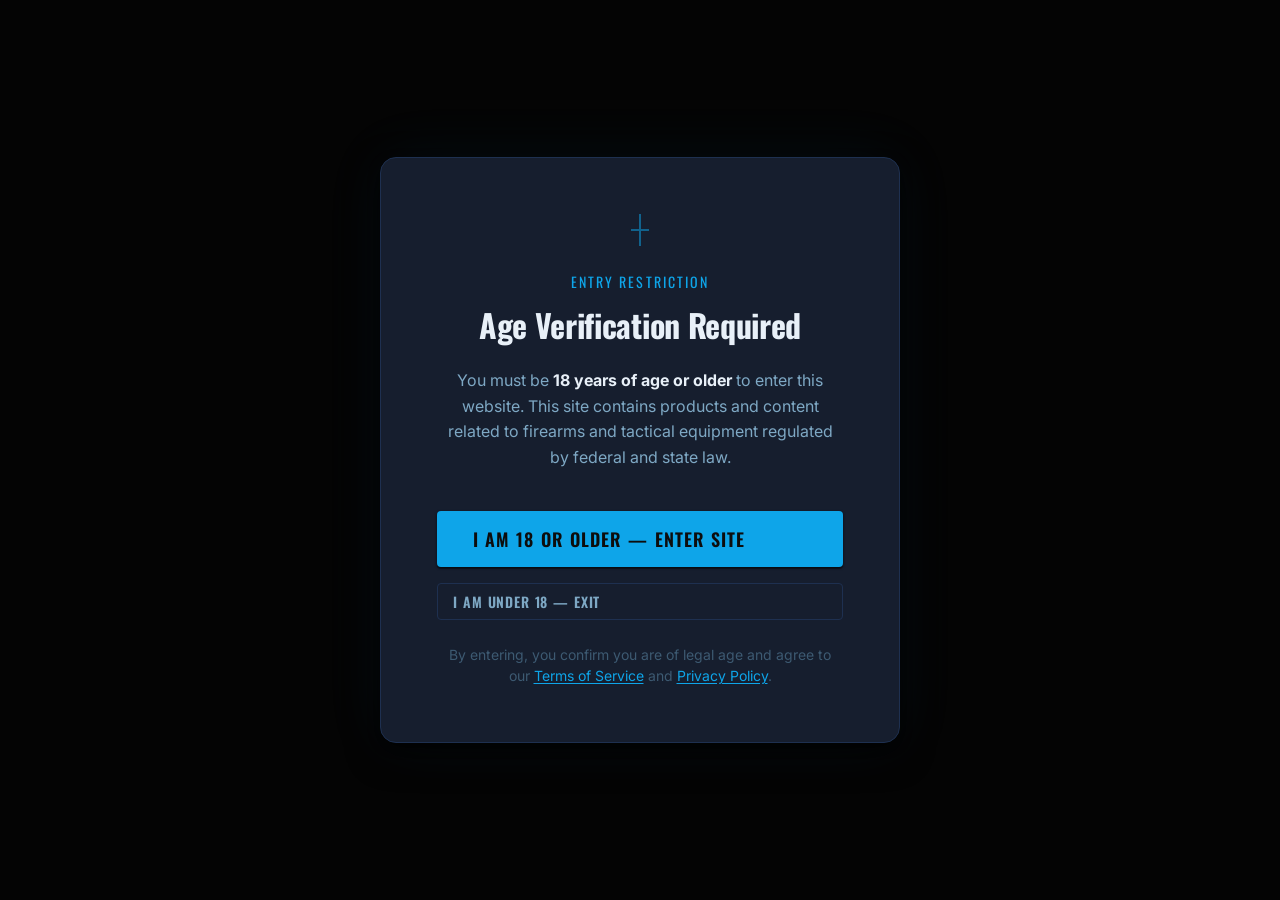
==== cart.html @ 655111cc "Deploy MockSite2: WOG Tactical static site with 3D logo rotation, mobile hero, contact styling - 3D " ====
<!DOCTYPE html>
<html lang="en" class="no-js">
<head>
  <meta charset="UTF-8" />
  <meta name="viewport" content="width=device-width, initial-scale=1.0" />
  <meta name="theme-color" content="#0d0d0d" />
  <title>Shopping Cart — Warrior of God Tactical</title>
  <script>(function(){var ok=document.cookie.split(';').some(function(c){return c.trim().indexOf('wog_age_verified=')===0;});if(!ok){try{ok=localStorage.getItem('wog_age_verified')==='yes';}catch(e){}}if(ok)document.documentElement.classList.add('age-verified');})();</script>

  <link rel="preconnect" href="https://fonts.googleapis.com" />
  <link rel="preconnect" href="https://fonts.gstatic.com" crossorigin />
  <link href="https://fonts.googleapis.com/css2?family=Oswald:wght@400;500;600;700&family=Inter:wght@300;400;500;600&display=swap" rel="stylesheet" />
  <link rel="stylesheet" href="assets/css/style.css" />

  <style>
    .cart-page {
      padding: calc(72px + 3rem) 0 5rem;
      min-height: 70vh;
    }
    .cart-page__heading {
      font-family: Oswald, sans-serif;
      font-size: clamp(1.6rem, 4vw, 2.4rem);
      font-weight: 700;
      text-transform: uppercase;
      letter-spacing: .04em;
      color: #fff;
      margin: 0 0 2rem;
    }
    .cart-layout {
      display: grid;
      grid-template-columns: 1fr 340px;
      gap: 2.5rem;
      align-items: start;
    }
    @media (max-width: 800px) {
      .cart-layout { grid-template-columns: 1fr; }
    }

    /* Items list */
    .cart-items { display: flex; flex-direction: column; gap: 1rem; }
    .cart-item {
      display: grid;
      grid-template-columns: 80px 1fr auto;
      gap: 1.25rem;
      align-items: center;
      background: #0f1923;
      border: 1px solid rgba(14,165,233,.12);
      border-radius: 8px;
      padding: 1rem 1.25rem;
    }
    .cart-item__img {
      width: 80px;
      height: 60px;
      object-fit: contain;
      background: #fff;
      border-radius: 4px;
      display: block;
    }
    .cart-item__img-placeholder {
      width: 80px;
      height: 60px;
      background: #1a2535;
      border-radius: 4px;
      display: flex;
      align-items: center;
      justify-content: center;
      color: rgba(255,255,255,.2);
      font-size: .65rem;
      text-align: center;
    }
    .cart-item__info {}
    .cart-item__brand {
      font-size: .7rem;
      text-transform: uppercase;
      letter-spacing: .1em;
      color: #0ea5e9;
      margin: 0 0 .2rem;
    }
    .cart-item__name {
      font-family: Oswald, sans-serif;
      font-size: 1rem;
      font-weight: 600;
      color: #e8f0f8;
      margin: 0 0 .5rem;
      line-height: 1.2;
    }
    .cart-item__qty-row {
      display: flex;
      align-items: center;
      gap: .5rem;
    }
    .cart-item__qty-btn {
      width: 28px;
      height: 28px;
      background: #1a2535;
      border: 1px solid rgba(255,255,255,.12);
      border-radius: 4px;
      color: #e8f0f8;
      font-size: 1rem;
      cursor: pointer;
      display: flex;
      align-items: center;
      justify-content: center;
      transition: background .15s;
    }
    .cart-item__qty-btn:hover { background: #243447; }
    .cart-item__qty-val {
      width: 32px;
      text-align: center;
      font-family: Oswald, sans-serif;
      font-size: .95rem;
      color: #fff;
    }
    .cart-item__right {
      text-align: right;
      display: flex;
      flex-direction: column;
      align-items: flex-end;
      gap: .6rem;
    }
    .cart-item__price {
      font-family: Oswald, sans-serif;
      font-size: 1.1rem;
      font-weight: 600;
      color: #fff;
    }
    .cart-item__remove {
      background: none;
      border: none;
      color: rgba(255,255,255,.3);
      font-size: .75rem;
      text-transform: uppercase;
      letter-spacing: .06em;
      cursor: pointer;
      padding: 0;
      transition: color .15s;
    }
    .cart-item__remove:hover { color: #e11d48; }

    /* Empty state */
    .cart-empty {
      text-align: center;
      padding: 5rem 1rem;
    }
    .cart-empty svg { opacity: .18; margin-bottom: 1.5rem; }
    .cart-empty__heading {
      font-family: Oswald, sans-serif;
      font-size: 1.5rem;
      font-weight: 600;
      color: #fff;
      margin: 0 0 .75rem;
    }
    .cart-empty__sub {
      color: rgba(255,255,255,.45);
      margin: 0 0 2rem;
    }

    /* Summary panel */
    .cart-summary {
      background: #0f1923;
      border: 1px solid rgba(14,165,233,.15);
      border-radius: 8px;
      padding: 1.5rem;
      position: sticky;
      top: calc(72px + 1rem);
    }
    .cart-summary__heading {
      font-family: Oswald, sans-serif;
      font-size: 1rem;
      font-weight: 600;
      text-transform: uppercase;
      letter-spacing: .08em;
      color: rgba(255,255,255,.55);
      margin: 0 0 1.25rem;
    }
    .cart-summary__row {
      display: flex;
      justify-content: space-between;
      font-size: .9rem;
      color: rgba(255,255,255,.65);
      margin-bottom: .65rem;
    }
    .cart-summary__row--total {
      font-family: Oswald, sans-serif;
      font-size: 1.25rem;
      font-weight: 700;
      color: #fff;
      margin-top: 1rem;
      padding-top: 1rem;
      border-top: 1px solid rgba(255,255,255,.08);
    }
    .cart-summary__note {
      font-size: .72rem;
      color: rgba(255,255,255,.3);
      margin: 1rem 0 1.25rem;
      line-height: 1.5;
    }
    .cart-summary__checkout {
      display: block;
      width: 100%;
      background: #0ea5e9;
      color: #fff;
      font-family: Oswald, sans-serif;
      font-size: .9rem;
      font-weight: 700;
      text-transform: uppercase;
      letter-spacing: .1em;
      text-align: center;
      padding: .875rem 1rem;
      border: none;
      border-radius: 4px;
      cursor: pointer;
      text-decoration: none;
      transition: background .18s;
      margin-bottom: .75rem;
    }
    .cart-summary__checkout:hover { background: #0284c7; }
    .cart-summary__continue {
      display: block;
      width: 100%;
      text-align: center;
      font-size: .8rem;
      color: rgba(255,255,255,.4);
      text-decoration: none;
      padding: .4rem;
      transition: color .15s;
    }
    .cart-summary__continue:hover { color: #0ea5e9; }
    .cart-summary__clear {
      display: block;
      width: 100%;
      background: none;
      border: 1px solid rgba(255,255,255,.1);
      color: rgba(255,255,255,.35);
      font-size: .72rem;
      text-transform: uppercase;
      letter-spacing: .06em;
      padding: .5rem;
      border-radius: 4px;
      cursor: pointer;
      margin-top: .5rem;
      transition: border-color .15s, color .15s;
    }
    .cart-summary__clear:hover { border-color: #e11d48; color: #e11d48; }
  </style>
</head>
<body class="page--inner">

  <!-- AGE GATE -->
  <div id="age-gate" class="age-gate" role="dialog" aria-modal="true" aria-labelledby="age-gate-heading">
    <div class="age-gate__overlay"></div>
    <div class="age-gate__card">
      <div class="age-gate__emblem">
        <img src="assets/images/logo.png" alt="Warrior of God Tactical" class="age-gate__logo" onerror="this.style.display='none'" />
        <div class="age-gate__cross" aria-hidden="true"></div>
      </div>
      <p class="age-gate__eyebrow">Entry Restriction</p>
      <h2 id="age-gate-heading" class="age-gate__heading">Age Verification Required</h2>
      <p class="age-gate__body">
        You must be <strong>18 years of age or older</strong> to enter this website.
        This site contains products and content related to firearms and tactical equipment
        regulated by federal and state law.
      </p>
      <div class="age-gate__actions">
        <button id="age-gate-confirm" class="btn btn--primary btn--lg">I Am 18 or Older — Enter Site</button>
        <button id="age-gate-deny" class="btn btn--ghost btn--sm">I Am Under 18 — Exit</button>
      </div>
      <p class="age-gate__legal">
        By entering, you confirm you are of legal age and agree to our
        <a href="#">Terms of Service</a> and <a href="#">Privacy Policy</a>.
      </p>
    </div>
  </div>

  <div id="site-wrapper" class="site-wrapper" hidden>

    <!-- HEADER -->
    <header id="site-header" class="site-header" role="banner">
      <div class="container site-header__inner">
        <a href="index.html" class="site-header__logo" aria-label="Warrior of God Tactical — Home">
          <span class="nav-shield-glow">
            <svg class="nav-shield-logo" viewBox="0 0 40 50" fill="none" xmlns="http://www.w3.org/2000/svg" aria-hidden="true">
              <path d="M20 2 L37 9 L37 27 C37 38 20 48 20 48 C20 48 3 38 3 27 L3 9 Z"
                    fill="rgba(14,165,233,0.07)" stroke="#0ea5e9" stroke-width="1.8" stroke-linejoin="round"/>
              <path d="M20 7 L32 12 L32 26 C32 34 20 43 20 43 C20 43 8 34 8 26 L8 12 Z"
                    fill="none" stroke="#0ea5e9" stroke-width="0.8" stroke-linejoin="round" opacity="0.4"/>
              <line x1="20" y1="13" x2="20" y2="38" stroke="#0ea5e9" stroke-width="2" stroke-linecap="round"/>
              <line x1="11" y1="22" x2="29" y2="22" stroke="#0ea5e9" stroke-width="2" stroke-linecap="round"/>
              <circle cx="20" cy="22" r="2" fill="#0ea5e9" opacity="0.9"/>
            </svg>
          </span>
          <span class="logo-text">WOG<em>Tactical</em></span>
        </a>

        <nav id="primary-nav" class="primary-nav" aria-label="Primary Navigation">
          <ul class="primary-nav__list" role="list">
            <li><a href="index.html"          class="primary-nav__link">Home</a></li>
            <li class="has-dropdown">
              <a href="shop.html" class="primary-nav__link" aria-haspopup="true" aria-expanded="false">
                Shop <span class="nav-arrow" aria-hidden="true">&#x25BE;</span>
              </a>
              <ul class="dropdown-menu" role="menu">
                <li role="none"><a href="shop.html?tab=firearms"  role="menuitem">Firearms</a></li>
                <li role="none"><a href="shop.html?tab=ammo"      role="menuitem">Ammunition</a></li>
                <li role="none"><a href="shop.html?tab=magazines" role="menuitem">Magazines</a></li>
                <li role="none"><a href="shop.html?tab=optics"    role="menuitem">Optics</a></li>
                <li role="none"><a href="shop.html?tab=gear"      role="menuitem">Holsters &amp; Gear</a></li>
                <li role="none"><a href="shop.html?tab=hunting"   role="menuitem">Hunting &amp; Camping</a></li>
                <li role="none"><a href="shop.html?tab=apparel"   role="menuitem">Apparel</a></li>
              </ul>
            </li>
            <li><a href="index.html#deals"   class="primary-nav__link">Deals</a></li>
            <li><a href="index.html#about"   class="primary-nav__link">About Us</a></li>
            <li><a href="index.html#contact" class="primary-nav__link">Contact</a></li>
          </ul>
        </nav>

        <div class="site-header__actions">
          <button class="icon-btn search-toggle" aria-label="Search">
            <svg width="20" height="20" viewBox="0 0 24 24" fill="none" stroke="currentColor" stroke-width="2">
              <circle cx="11" cy="11" r="8"/><path d="m21 21-4.35-4.35"/>
            </svg>
          </button>
          <a href="cart.html" class="icon-btn cart-btn" aria-label="Shopping Cart">
            <svg width="20" height="20" viewBox="0 0 24 24" fill="none" stroke="currentColor" stroke-width="2">
              <circle cx="9" cy="21" r="1"/><circle cx="20" cy="21" r="1"/>
              <path d="M1 1h4l2.68 13.39a2 2 0 0 0 2 1.61h9.72a2 2 0 0 0 2-1.61L23 6H6"/>
            </svg>
            <span class="cart-count" aria-label="0 items">0</span>
          </a>
          <button class="mobile-menu-toggle" aria-label="Open Menu" aria-expanded="false" aria-controls="primary-nav">
            <span></span><span></span><span></span>
          </button>
        </div>
      </div>

      <div id="search-panel" class="search-panel" hidden>
        <div class="container">
          <form class="search-form" role="search" id="search-form">
            <input type="search" id="search-input" placeholder="Search firearms, ammo, gear..." aria-label="Search products" />
            <button type="submit" aria-label="Submit Search">
              <svg width="20" height="20" viewBox="0 0 24 24" fill="none" stroke="currentColor" stroke-width="2">
                <circle cx="11" cy="11" r="8"/><path d="m21 21-4.35-4.35"/>
              </svg>
            </button>
          </form>
        </div>
      </div>
    </header>

    <main id="main-content" role="main">
      <section class="cart-page">
        <div class="container">
          <h1 class="cart-page__heading">Your Cart</h1>
          <div class="cart-layout" id="cart-layout">
            <!-- Rendered by JS -->
          </div>
        </div>
      </section>
    </main>

    <!-- FOOTER -->
    <footer id="site-footer" class="site-footer" role="contentinfo">
      <div class="container">
        <div class="footer-top">
          <div class="footer-brand">
            <a href="index.html" class="footer-brand__logo" aria-label="Warrior of God Tactical">
              <svg class="footer-shield-svg" viewBox="0 0 40 50" fill="none" xmlns="http://www.w3.org/2000/svg" aria-hidden="true">
                <path d="M20 2 L37 9 L37 27 C37 38 20 48 20 48 C20 48 3 38 3 27 L3 9 Z" fill="rgba(14,165,233,0.09)" stroke="#0ea5e9" stroke-width="1.6" stroke-linejoin="round"/>
                <path d="M20 6 L34 12 L34 27 C34 36 20 45 20 45 C20 45 6 36 6 27 L6 12 Z" fill="none" stroke="#0ea5e9" stroke-width="0.7" stroke-linejoin="round" opacity="0.35"/>
                <line x1="20" y1="13" x2="20" y2="39" stroke="#0ea5e9" stroke-width="2.2" stroke-linecap="round"/>
                <line x1="10" y1="22" x2="30" y2="22" stroke="#0ea5e9" stroke-width="2.2" stroke-linecap="round"/>
                <circle cx="20" cy="22" r="2.5" fill="#0ea5e9" opacity="0.95"/>
                <circle cx="20" cy="22" r="5" fill="none" stroke="#0ea5e9" stroke-width="0.6" opacity="0.4"/>
              </svg>
            </a>
            <p class="footer-brand__tagline">Equipped for Every Battle.</p>
          </div>
          <nav class="footer-nav" aria-label="Footer Navigation">
            <div class="footer-nav__col">
              <h3 class="footer-nav__heading">Quick Links</h3>
              <ul>
                <li><a href="index.html">Home</a></li>
                <li><a href="shop.html">Shop All</a></li>
                <li><a href="index.html#deals">Deals</a></li>
                <li><a href="index.html#about">About Us</a></li>
                <li><a href="index.html#contact">Contact</a></li>
              </ul>
            </div>
            <div class="footer-nav__col">
              <h3 class="footer-nav__heading">Categories</h3>
              <ul>
                <li><a href="shop.html?tab=firearms">Firearms</a></li>
                <li><a href="shop.html?tab=ammo">Ammunition</a></li>
                <li><a href="shop.html?tab=magazines">Magazines</a></li>
                <li><a href="shop.html?tab=optics">Optics</a></li>
                <li><a href="shop.html?tab=gear">Holsters &amp; Gear</a></li>
                <li><a href="shop.html?tab=hunting">Hunting &amp; Camping</a></li>
              </ul>
            </div>
            <div class="footer-nav__col">
              <h3 class="footer-nav__heading">Support</h3>
              <ul>
                <li><a href="#">FAQ</a></li>
                <li><a href="#">Shipping Policy</a></li>
                <li><a href="#">Returns</a></li>
                <li><a href="#">FFL Transfer Info</a></li>
                <li><a href="#">Privacy Policy</a></li>
              </ul>
            </div>
          </nav>
        </div>
        <div class="footer-legal">
          <p class="footer-legal__compliance">
            All firearms sales comply with federal and state law.
            FFL transfers required for shipped firearms.
            Must be 18+ for long guns, 21+ for handguns.
          </p>
          <p class="footer-legal__copyright">
            &copy; <span id="footer-year"></span> Warrior of God Tactical. All rights reserved.
          </p>
        </div>
      </div>
    </footer>

  </div><!-- /#site-wrapper -->

  <script src="assets/js/cart.js"></script>
  <script>
  (function () {
    'use strict';

    /* Age gate */
    const siteWrapper = document.getElementById('site-wrapper');
    if (document.documentElement.classList.contains('age-verified')) {
      const g = document.getElementById('age-gate');
      if (g) g.remove();
      if (siteWrapper) siteWrapper.removeAttribute('hidden');
    } else {
      document.body.style.overflow = 'hidden';
      document.getElementById('age-gate-confirm').addEventListener('click', function() {
        const exp = new Date(Date.now() + 7 * 864e5).toUTCString();
        document.cookie = 'wog_age_verified=yes;expires=' + exp + ';path=/;SameSite=Lax';
        try { localStorage.setItem('wog_age_verified', 'yes'); } catch(e) {}
        document.documentElement.classList.add('age-verified');
        document.body.style.overflow = '';
        if (siteWrapper) siteWrapper.removeAttribute('hidden');
        const g = document.getElementById('age-gate');
        if (g) { g.classList.add('hidden'); setTimeout(function(){ g.remove(); }, 400); }
      });
      document.getElementById('age-gate-deny').addEventListener('click', function() {
        window.location.href = 'https://www.google.com';
      });
    }

    /* Nav mobile */
    const mobileBtn = document.querySelector('.mobile-menu-toggle');
    const nav = document.getElementById('primary-nav');
    if (mobileBtn && nav) {
      mobileBtn.addEventListener('click', () => {
        const open = nav.classList.toggle('nav--open');
        mobileBtn.setAttribute('aria-expanded', open);
      });
    }

    /* Search panel */
    const searchToggle = document.querySelector('.search-toggle');
    const searchPanel  = document.getElementById('search-panel');
    if (searchToggle && searchPanel) {
      searchToggle.addEventListener('click', () => {
        searchPanel.hidden = !searchPanel.hidden;
        if (!searchPanel.hidden) document.getElementById('search-input').focus();
      });
    }

    /* Scroll header */
    const header = document.getElementById('site-header');
    if (header) window.addEventListener('scroll', () => { header.classList.toggle('scrolled', window.scrollY > 20); }, { passive: true });

    /* Footer year */
    const yr = document.getElementById('footer-year');
    if (yr) yr.textContent = new Date().getFullYear();

    /* ── Cart renderer ───────────────────────────────────────── */
    function fmt(n) { return '$' + n.toFixed(2); }

    function render() {
      const layout = document.getElementById('cart-layout');
      const items  = WOGCart.get();

      if (items.length === 0) {
        layout.innerHTML = `
          <div class="cart-empty">
            <svg width="72" height="72" viewBox="0 0 24 24" fill="none" stroke="currentColor" stroke-width="1.2">
              <circle cx="9" cy="21" r="1"/><circle cx="20" cy="21" r="1"/>
              <path d="M1 1h4l2.68 13.39a2 2 0 0 0 2 1.61h9.72a2 2 0 0 0 2-1.61L23 6H6"/>
            </svg>
            <p class="cart-empty__heading">Your cart is empty</p>
            <p class="cart-empty__sub">Add some gear and come back.</p>
            <a href="shop.html" class="btn btn--primary btn--lg">Browse the Shop</a>
          </div>`;
        return;
      }

      const subtotal = WOGCart.total();
      const shipping = subtotal >= 100 ? 0 : 9.99;
      const orderTotal = subtotal + shipping;

      const itemsHTML = items.map(item => `
        <div class="cart-item" data-id="${item.id}">
          ${item.image
            ? `<img class="cart-item__img" src="${item.image}" alt="${item.name}" onerror="this.style.display='none'">`
            : `<div class="cart-item__img-placeholder">No image</div>`}
          <div class="cart-item__info">
            ${item.brand ? `<p class="cart-item__brand">${item.brand}</p>` : ''}
            <p class="cart-item__name">${item.name}</p>
            <div class="cart-item__qty-row">
              <button class="cart-item__qty-btn" data-action="dec" data-id="${item.id}" aria-label="Decrease quantity">&#8722;</button>
              <span class="cart-item__qty-val">${item.qty}</span>
              <button class="cart-item__qty-btn" data-action="inc" data-id="${item.id}" aria-label="Increase quantity">&#43;</button>
            </div>
          </div>
          <div class="cart-item__right">
            <span class="cart-item__price">${fmt(item.price * item.qty)}</span>
            <button class="cart-item__remove" data-action="remove" data-id="${item.id}">Remove</button>
          </div>
        </div>`).join('');

      layout.innerHTML = `
        <div class="cart-items">${itemsHTML}</div>
        <aside class="cart-summary">
          <p class="cart-summary__heading">Order Summary</p>
          <div class="cart-summary__row"><span>Subtotal</span><span>${fmt(subtotal)}</span></div>
          <div class="cart-summary__row"><span>Shipping</span><span>${shipping === 0 ? 'FREE' : fmt(shipping)}</span></div>
          <div class="cart-summary__row cart-summary__row--total"><span>Total</span><span>${fmt(orderTotal)}</span></div>
          <p class="cart-summary__note">Free shipping on orders over $100. FFL transfer fees apply to firearms.</p>
          <a href="#" class="cart-summary__checkout">Proceed to Checkout</a>
          <a href="shop.html" class="cart-summary__continue">&#8592; Continue Shopping</a>
          <button class="cart-summary__clear" id="clear-cart-btn">Clear Cart</button>
        </aside>`;

      /* Bind item controls */
      layout.querySelectorAll('[data-action]').forEach(btn => {
        btn.addEventListener('click', () => {
          const id  = btn.dataset.id;
          const act = btn.dataset.action;
          if (act === 'remove') {
            WOGCart.remove(id);
          } else {
            const current = WOGCart.get().find(i => i.id === id);
            if (!current) return;
            WOGCart.update(id, current.qty + (act === 'inc' ? 1 : -1));
          }
          render();
        });
      });

      const clearBtn = document.getElementById('clear-cart-btn');
      if (clearBtn) {
        clearBtn.addEventListener('click', () => {
          if (confirm('Remove all items from your cart?')) { WOGCart.clear(); render(); }
        });
      }
    }

    document.addEventListener('DOMContentLoaded', render);
  })();
  </script>

</body>
</html>
---- assets/css/style.css ----
/* ==========================================================================
   WARRIOR OF GOD TACTICAL — Stylesheet
   WP-Ready: All variables map 1:1 to theme.json presets/custom tokens.
   ========================================================================== */

/* --------------------------------------------------------------------------
   0. CSS CUSTOM PROPERTIES (WP theme.json equivalents)
   -------------------------------------------------------------------------- */
:root {
  /* WP Color Presets — mirrors theme.json "settings.color.palette" */
  --wp--preset--color--primary:        #0ea5e9;   /* tactical blue / cyan */
  --wp--preset--color--secondary:      #1e40af;   /* deep navy blue */
  --wp--preset--color--dark:           #0d0d0d;
  --wp--preset--color--dark-surface:   #0f1923;
  --wp--preset--color--dark-elevated:  #161e2e;
  --wp--preset--color--border:         #1e3050;
  --wp--preset--color--text-primary:   #e8f0f8;
  --wp--preset--color--text-secondary: #7ea8c4;
  --wp--preset--color--text-muted:     #3d5a72;
  --wp--preset--color--success:        #0ea5e9;
  --wp--preset--color--danger:         #8b2e2e;

  /* WP Font Presets — mirrors theme.json "settings.typography" */
  --wp--preset--font-family--heading: 'Oswald', 'Arial Narrow', sans-serif;
  --wp--preset--font-family--body:    'Inter', 'Segoe UI', sans-serif;
  --wp--preset--font-size--sm:    clamp(0.8rem,  1.5vw, 0.875rem);
  --wp--preset--font-size--base:  clamp(0.9rem,  2vw,   1rem);
  --wp--preset--font-size--md:    clamp(1rem,    2.5vw, 1.125rem);
  --wp--preset--font-size--lg:    clamp(1.125rem,3vw,   1.375rem);
  --wp--preset--font-size--xl:    clamp(1.375rem,4vw,   2rem);
  --wp--preset--font-size--2xl:   clamp(1.75rem, 5vw,   2.75rem);
  --wp--preset--font-size--3xl:   clamp(2.25rem, 6vw,   4rem);
  --wp--preset--font-size--hero:  clamp(3rem,    8vw,   5.5rem);

  /* WP Custom Spacing — mirrors theme.json "settings.custom.spacing" */
  --wp--custom--spacing--xs:   0.5rem;
  --wp--custom--spacing--sm:   1rem;
  --wp--custom--spacing--md:   1.5rem;
  --wp--custom--spacing--lg:   2.5rem;
  --wp--custom--spacing--xl:   4rem;
  --wp--custom--spacing--2xl:  6rem;
  --wp--custom--spacing--3xl:  9rem;

  /* Layout */
  --container-max:     1280px;
  --container-pad:     clamp(1rem, 4vw, 2rem);
  --radius-sm:         4px;
  --radius-md:         8px;
  --radius-lg:         16px;
  --radius-full:       9999px;

  /* Transitions */
  --ease-out-expo:     cubic-bezier(0.16, 1, 0.3, 1);
  --ease-in-out:       cubic-bezier(0.4, 0, 0.2, 1);
  --transition-fast:   150ms var(--ease-in-out);
  --transition-base:   280ms var(--ease-out-expo);
  --transition-slow:   500ms var(--ease-out-expo);

  /* Shadows */
  --shadow-sm:  0 1px 3px rgba(0,0,0,0.4),  0 1px 2px rgba(0,0,0,0.3);
  --shadow-md:  0 4px 12px rgba(0,0,0,0.5), 0 2px 6px rgba(0,0,0,0.3);
  --shadow-lg:  0 12px 32px rgba(0,0,0,0.6),0 4px 12px rgba(0,0,0,0.4);
  --shadow-glow:0 0 24px rgba(14,165,233,0.35);
}

/* --------------------------------------------------------------------------
   1. RESET & BASE
   -------------------------------------------------------------------------- */
*, *::before, *::after { box-sizing: border-box; margin: 0; padding: 0; }
[hidden] { display: none !important; }
/* Age gate: head script adds .age-verified to <html> before first paint */
html.age-verified .age-gate    { display: none !important; }
html.age-verified #site-wrapper { display: block !important; }

html {
  scroll-behavior: smooth;
  -webkit-text-size-adjust: 100%;
  color-scheme: dark;
}

body {
  font-family: var(--wp--preset--font-family--body);
  font-size: var(--wp--preset--font-size--base);
  font-weight: 400;
  line-height: 1.65;
  color: var(--wp--preset--color--text-primary);
  background-color: var(--wp--preset--color--dark);
  -webkit-font-smoothing: antialiased;
  -moz-osx-font-smoothing: grayscale;
  overflow-x: clip;
}

html.no-js .animate-on-scroll { opacity: 1 !important; transform: none !important; }

img, video {
  max-width: 100%;
  height: auto;
  display: block;
}

a { color: inherit; text-decoration: none; }
button { cursor: pointer; border: none; background: none; font-family: inherit; }
ul, ol { list-style: none; }
input, textarea, select {
  font-family: inherit;
  font-size: inherit;
  color: inherit;
}

:focus-visible {
  outline: 2px solid var(--wp--preset--color--primary);
  outline-offset: 3px;
  border-radius: var(--radius-sm);
}

::selection {
  background: var(--wp--preset--color--primary);
  color: var(--wp--preset--color--dark);
}

/* --------------------------------------------------------------------------
   2. UTILITY CLASSES
   -------------------------------------------------------------------------- */
.container {
  max-width: var(--container-max);
  margin-inline: auto;
  padding-inline: var(--container-pad);
}

.section {
  padding-block: var(--wp--custom--spacing--3xl);
}
/* Rich blue/black/cyan radial gradient backgrounds — replace flat dark fills */

/* Gradient-only sections */
.section--dark,
.section--products,
.section--about {
  background:
    radial-gradient(ellipse 72% 52% at 14% 46%, rgba(3,105,161,0.52)  0%, transparent 62%),
    radial-gradient(ellipse 55% 68% at 87% 26%, rgba(6,182,212,0.20)  0%, transparent 54%),
    radial-gradient(ellipse 48% 58% at 54% 90%, rgba(30,64,175,0.30)  0%, transparent 58%),
    #040c18;
  position: relative;
}

/* Textured sections: metal texture base + gradient color depth */
.section--deals {
  background:
    radial-gradient(ellipse 68% 55% at 18% 50%, rgba(14,165,233,0.22) 0%, transparent 62%),
    radial-gradient(ellipse 58% 68% at 84% 38%, rgba(3,105,161,0.32)  0%, transparent 54%),
    radial-gradient(ellipse 42% 52% at 52% 88%, rgba(6,182,212,0.14)  0%, transparent 55%),
    url('../images/textures/metal_texture2.webp') center / cover no-repeat;
  position: relative;
}

.section--newsletter {
  background:
    radial-gradient(ellipse 82% 58% at 50% 50%, rgba(14,165,233,0.12) 0%, transparent 64%),
    radial-gradient(ellipse 48% 55% at 8%  80%, rgba(6,182,212,0.17)  0%, transparent 52%),
    radial-gradient(ellipse 50% 48% at 93% 18%, rgba(3,105,161,0.20)  0%, transparent 50%),
    url('../images/textures/metal_texture2.webp') center / cover no-repeat;
  position: relative;
}

.section--contact {
  background:
    radial-gradient(ellipse 65% 52% at 86% 50%, rgba(3,105,161,0.40)  0%, transparent 58%),
    radial-gradient(ellipse 55% 60% at 18% 24%, rgba(14,165,233,0.13) 0%, transparent 52%),
    radial-gradient(ellipse 42% 44% at 50% 87%, rgba(6,182,212,0.11)  0%, transparent 50%),
    #05080e;
  padding-bottom: 0;
  position: relative;
}

.section__header {
  text-align: center;
  max-width: 680px;
  margin-inline: auto;
  margin-bottom: var(--wp--custom--spacing--xl);
}

.section__eyebrow {
  font-family: var(--wp--preset--font-family--heading);
  font-size: var(--wp--preset--font-size--sm);
  font-weight: 600;
  letter-spacing: 0.18em;
  text-transform: uppercase;
  color: var(--wp--preset--color--primary);
  margin-bottom: var(--wp--custom--spacing--xs);
}

.section__heading {
  font-family: var(--wp--preset--font-family--heading);
  font-size: var(--wp--preset--font-size--2xl);
  font-weight: 700;
  line-height: 1.1;
  letter-spacing: -0.02em;
  margin-bottom: var(--wp--custom--spacing--sm);
}

.section__sub {
  font-size: var(--wp--preset--font-size--md);
  color: var(--wp--preset--color--text-secondary);
  max-width: 560px;
  margin-inline: auto;
}

.section__footer {
  text-align: center;
  margin-top: var(--wp--custom--spacing--xl);
}

/* --------------------------------------------------------------------------
   3. BUTTONS
   -------------------------------------------------------------------------- */
.btn {
  display: inline-flex;
  align-items: center;
  gap: 0.5em;
  padding: 0.7em 1.6em;
  font-family: var(--wp--preset--font-family--heading);
  font-size: var(--wp--preset--font-size--base);
  font-weight: 600;
  letter-spacing: 0.06em;
  text-transform: uppercase;
  border-radius: var(--radius-sm);
  transition:
    background var(--transition-fast),
    color var(--transition-fast),
    border-color var(--transition-fast),
    box-shadow var(--transition-base),
    transform var(--transition-base);
  position: relative;
  overflow: hidden;
  white-space: nowrap;
}
.btn::after {
  content: '';
  position: absolute;
  inset: 0;
  background: rgba(255,255,255,0.08);
  opacity: 0;
  transition: opacity var(--transition-fast);
}
.btn:hover::after { opacity: 1; }
.btn:active { transform: scale(0.97); }

.btn--primary {
  background: var(--wp--preset--color--primary);
  color: var(--wp--preset--color--dark);
  box-shadow: 0 2px 0 rgba(0,0,0,0.3), var(--shadow-sm);
}
.btn--primary:hover {
  box-shadow: 0 6px 20px rgba(14,165,233,0.4), var(--shadow-md);
  transform: translateY(-2px);
}

.btn--outline {
  background: transparent;
  color: var(--wp--preset--color--primary);
  border: 1.5px solid var(--wp--preset--color--primary);
}
.btn--outline:hover {
  background: rgba(14,165,233,0.1);
  box-shadow: 0 4px 14px rgba(14,165,233,0.2);
  transform: translateY(-2px);
}

.btn--ghost {
  background: transparent;
  color: var(--wp--preset--color--text-secondary);
  border: 1.5px solid var(--wp--preset--color--border);
}
.btn--ghost:hover {
  color: var(--wp--preset--color--text-primary);
  border-color: var(--wp--preset--color--text-secondary);
}

.btn--sm  { padding: 0.5em 1.1em; font-size: var(--wp--preset--font-size--sm); }
.btn--lg  { padding: 0.85em 2em;  font-size: var(--wp--preset--font-size--md); }
.btn--full { width: 100%; justify-content: center; }

/* --------------------------------------------------------------------------
   4. AGE GATE MODAL
   -------------------------------------------------------------------------- */
.age-gate {
  position: fixed;
  inset: 0;
  z-index: 9999;
  display: flex;
  align-items: center;
  justify-content: center;
  padding: var(--container-pad);
}

.age-gate__overlay {
  position: absolute;
  inset: 0;
  background: rgba(5,5,5,0.97);
  backdrop-filter: blur(8px);
}

.age-gate__card {
  position: relative;
  z-index: 1;
  background: var(--wp--preset--color--dark-elevated);
  border: 1px solid var(--wp--preset--color--border);
  border-radius: var(--radius-lg);
  padding: clamp(2rem, 5vw, 3.5rem);
  max-width: 520px;
  width: 100%;
  text-align: center;
  box-shadow: var(--shadow-lg), 0 0 60px rgba(14,165,233,0.08);
  animation: age-gate-in 0.5s var(--ease-out-expo) both;
}

@keyframes age-gate-in {
  from { opacity: 0; transform: scale(0.92) translateY(20px); }
  to   { opacity: 1; transform: none; }
}

.age-gate__emblem {
  display: flex;
  flex-direction: column;
  align-items: center;
  margin-bottom: var(--wp--custom--spacing--md);
}

.age-gate__logo {
  max-height: 72px;
  max-width: 220px;
  object-fit: contain;
  margin-bottom: var(--wp--custom--spacing--sm);
}

.age-gate__cross {
  width: 2px;
  height: 32px;
  background: var(--wp--preset--color--primary);
  position: relative;
  opacity: 0.5;
}
.age-gate__cross::before {
  content: '';
  position: absolute;
  top: 50%;
  left: 50%;
  transform: translate(-50%,-50%);
  width: 18px;
  height: 2px;
  background: var(--wp--preset--color--primary);
}

.age-gate__eyebrow {
  font-family: var(--wp--preset--font-family--heading);
  font-size: var(--wp--preset--font-size--sm);
  letter-spacing: 0.15em;
  text-transform: uppercase;
  color: var(--wp--preset--color--primary);
  margin-bottom: 0.4rem;
}

.age-gate__heading {
  font-family: var(--wp--preset--font-family--heading);
  font-size: var(--wp--preset--font-size--xl);
  font-weight: 700;
  letter-spacing: -0.01em;
  margin-bottom: var(--wp--custom--spacing--sm);
}

.age-gate__body {
  font-size: var(--wp--preset--font-size--base);
  color: var(--wp--preset--color--text-secondary);
  line-height: 1.6;
  margin-bottom: var(--wp--custom--spacing--lg);
}

.age-gate__body strong { color: var(--wp--preset--color--text-primary); }

.age-gate__actions {
  display: flex;
  flex-direction: column;
  gap: var(--wp--custom--spacing--sm);
  margin-bottom: var(--wp--custom--spacing--md);
}

.age-gate__legal {
  font-size: var(--wp--preset--font-size--sm);
  color: var(--wp--preset--color--text-muted);
  line-height: 1.5;
}
.age-gate__legal a {
  color: var(--wp--preset--color--primary);
  text-decoration: underline;
  text-underline-offset: 2px;
}

.age-gate.hidden {
  animation: age-gate-out 0.35s var(--ease-in-out) both;
  pointer-events: none;
}
@keyframes age-gate-out {
  to { opacity: 0; transform: scale(0.97); }
}

/* --------------------------------------------------------------------------
   5. SITE HEADER
   -------------------------------------------------------------------------- */
.site-header {
  position: fixed;
  top: 0;
  left: 0;
  right: 0;
  z-index: 1000;
  background: rgba(13,13,13,0.0);
  border-bottom: 1px solid transparent;
  transition:
    background var(--transition-base),
    border-color var(--transition-base),
    box-shadow var(--transition-base);
}

.site-header.scrolled {
  background: rgba(13,13,13,0.96);
  border-bottom-color: var(--wp--preset--color--border);
  box-shadow: 0 1px 24px rgba(0,0,0,0.5);
  backdrop-filter: blur(12px);
}

.site-header__inner {
  display: flex;
  align-items: center;
  gap: var(--wp--custom--spacing--md);
  height: 72px;
}

/* Logo */
.site-header__logo {
  flex-shrink: 0;
  display: flex;
  align-items: center;
  gap: 0.6rem;
}

/* Shield wrapper */
.nav-shield-glow {
  display: inline-flex;
  flex-shrink: 0;
}

/* Nav shield + cross SVG logo */
.nav-shield-logo {
  width: 36px;
  height: 46px;
  display: block;
}
@keyframes shieldPulse {
  0%, 100% {
    filter: drop-shadow(0 0 3px rgba(14,165,233,0.7)) drop-shadow(0 0 10px rgba(14,165,233,0.3));
  }
  50% {
    filter: drop-shadow(0 0 7px rgba(14,165,233,1)) drop-shadow(0 0 22px rgba(14,165,233,0.65)) drop-shadow(0 0 40px rgba(14,165,233,0.25));
  }
}
.site-header__logo img {
  height: 44px;
  width: auto;
  object-fit: contain;
}
.logo-text {
  font-family: var(--wp--preset--font-family--heading);
  font-size: 1.25rem;
  font-weight: 700;
  letter-spacing: 0.1em;
  color: var(--wp--preset--color--text-primary);
  line-height: 1;
  display: flex;
  flex-direction: column;
  align-items: flex-start;
  gap: 2px;
}
.logo-text em {
  display: block;
  font-style: normal;
  font-size: 0.62em;
  letter-spacing: 0.32em;
  color: var(--wp--preset--color--primary);
  font-weight: 500;
  text-transform: uppercase;
}

/* Nav */
.primary-nav { flex: 1; display: flex; justify-content: center; }
.primary-nav__list {
  display: flex;
  align-items: center;
  gap: 0.25rem;
}
.primary-nav__link {
  font-family: var(--wp--preset--font-family--heading);
  font-size: 0.85rem;
  font-weight: 600;
  letter-spacing: 0.1em;
  text-transform: uppercase;
  color: var(--wp--preset--color--text-secondary);
  padding: 0.5rem 0.85rem;
  border-radius: var(--radius-sm);
  transition: color var(--transition-fast), background var(--transition-fast);
  display: flex;
  align-items: center;
  gap: 0.25rem;
}
.primary-nav__link:hover, .primary-nav__link.active {
  color: var(--wp--preset--color--text-primary);
  background: rgba(255,255,255,0.06);
}

/* Dropdown */
.has-dropdown { position: relative; }
.dropdown-menu {
  position: absolute;
  top: calc(100% + 0.75rem);
  left: 50%;
  transform: translateX(-50%);
  background: var(--wp--preset--color--dark-elevated);
  border: 1px solid var(--wp--preset--color--border);
  border-radius: var(--radius-md);
  padding: 0.5rem;
  min-width: 220px;
  opacity: 0;
  visibility: hidden;
  transform: translateX(-50%) translateY(-8px);
  transition:
    opacity var(--transition-base),
    transform var(--transition-base),
    visibility var(--transition-base);
  box-shadow: var(--shadow-lg);
  z-index: 100;
}
.has-dropdown:hover .dropdown-menu,
.has-dropdown:focus-within .dropdown-menu {
  opacity: 1;
  visibility: visible;
  transform: translateX(-50%) translateY(0);
}
.dropdown-menu a {
  display: block;
  padding: 0.55rem 1rem;
  font-size: var(--wp--preset--font-size--sm);
  font-weight: 500;
  color: var(--wp--preset--color--text-secondary);
  border-radius: var(--radius-sm);
  transition: color var(--transition-fast), background var(--transition-fast);
}
.dropdown-menu a:hover {
  color: var(--wp--preset--color--text-primary);
  background: rgba(255,255,255,0.06);
}

.nav-arrow { font-size: 0.65em; transition: transform var(--transition-fast); }
.has-dropdown:hover .nav-arrow { transform: rotate(180deg); }

/* Header Actions */
.site-header__actions {
  display: flex;
  align-items: center;
  gap: 0.5rem;
  margin-left: auto;
}
.icon-btn {
  width: 40px; height: 40px;
  display: flex; align-items: center; justify-content: center;
  border-radius: var(--radius-sm);
  color: var(--wp--preset--color--text-secondary);
  transition: color var(--transition-fast), background var(--transition-fast);
  position: relative;
}
.icon-btn:hover { color: var(--wp--preset--color--text-primary); background: rgba(255,255,255,0.06); }

.cart-count {
  position: absolute;
  top: 4px; right: 4px;
  background: var(--wp--preset--color--primary);
  color: var(--wp--preset--color--dark);
  font-size: 0.6rem;
  font-weight: 700;
  width: 16px; height: 16px;
  border-radius: var(--radius-full);
  display: flex; align-items: center; justify-content: center;
}

/* Mobile toggle */
.mobile-menu-toggle {
  display: none;
  flex-direction: column;
  gap: 5px;
  padding: 8px;
  border-radius: var(--radius-sm);
}
.mobile-menu-toggle span {
  display: block;
  width: 22px; height: 2px;
  background: var(--wp--preset--color--text-primary);
  transition: transform var(--transition-fast), opacity var(--transition-fast);
  border-radius: 2px;
}
.mobile-menu-toggle[aria-expanded="true"] span:nth-child(1) { transform: translateY(7px) rotate(45deg); }
.mobile-menu-toggle[aria-expanded="true"] span:nth-child(2) { opacity: 0; transform: scaleX(0); }
.mobile-menu-toggle[aria-expanded="true"] span:nth-child(3) { transform: translateY(-7px) rotate(-45deg); }

/* Search Panel */
.search-panel {
  background: var(--wp--preset--color--dark-elevated);
  border-bottom: 1px solid var(--wp--preset--color--border);
  padding: 1rem 0;
}
.search-form {
  display: flex;
  gap: 0.75rem;
  align-items: center;
}
.search-form input {
  flex: 1;
  background: var(--wp--preset--color--dark);
  border: 1px solid var(--wp--preset--color--border);
  border-radius: var(--radius-sm);
  padding: 0.65rem 1rem;
  font-size: var(--wp--preset--font-size--base);
  transition: border-color var(--transition-fast);
}
.search-form input:focus { outline: none; border-color: var(--wp--preset--color--primary); }
.search-form button {
  color: var(--wp--preset--color--primary);
  padding: 0.5rem;
}

/* --------------------------------------------------------------------------
   6. HERO
   -------------------------------------------------------------------------- */
.section-hero {
  position: relative;
  min-height: 100svh;
  display: flex;
  align-items: center;
  overflow: hidden;
}

.hero-canvas {
  position: absolute;
  inset: 0;
  width: 100%;
  height: 100%;
  z-index: 2;
  pointer-events: none;
}

.hero-bg {
  position: absolute;
  inset: 0;
  z-index: 0;
}
.hero-bg__img {
  width: 100%; height: 100%;
  object-fit: cover;
  object-position: center;
}
.hero-bg__overlay {
  position: absolute;
  inset: 0;
  background:
    linear-gradient(160deg, rgba(13,13,13,0.85) 0%, rgba(13,13,13,0.4) 50%, rgba(13,13,13,0.75) 100%),
    linear-gradient(to bottom, transparent 50%, rgba(13,13,13,0.9) 100%);
}

/* Two-column hero layout */
.hero__inner {
  position: relative;
  z-index: 3;
  padding-top: 80px;
  display: grid;
  grid-template-columns: 1fr auto;
  gap: clamp(1.5rem, 3vw, 3rem);
  align-items: center;
  width: 100%;
}

.hero__content {
  min-width: 0;
}

/* ---------- Hero Shield Logo ---------- */
.hero__logo-wrap {
  position: relative;
  display: flex;
  flex-direction: column;
  justify-content: center;
  align-items: center;
  gap: 0.6rem;
  flex-shrink: 0;
  perspective: 700px;
  perspective-origin: center center;
  user-select: none;
  -webkit-user-select: none;
}

.logo-rotate-hint {
  font-family: var(--wp--preset--font-family--heading);
  font-size: 0.65rem;
  font-weight: 600;
  letter-spacing: 0.22em;
  text-transform: uppercase;
  color: var(--wp--preset--color--text-secondary);
  opacity: 0.38;
  pointer-events: none;
  margin: 0;
  animation: hint-breathe 3.5s ease-in-out infinite;
  transition: opacity 0.8s ease;
}

.logo-rotate-hint.is-hidden {
  opacity: 0;
  animation: none;
}

@keyframes hint-breathe {
  0%, 100% { opacity: 0.38; }
  50%       { opacity: 0.6;  }
}

.hero-logo-canvas,
.hero-logo-fallback {
  transform-style: preserve-3d;
  will-change: transform;
}

.hero-logo-canvas {
  width: clamp(260px, 29vw, 442px);
  height: clamp(260px, 29vw, 442px);
  display: block;
  mix-blend-mode: screen;
  filter:
    drop-shadow(0 0 22px rgba(0, 200, 255, 0.55))
    drop-shadow(0 0 60px rgba(0, 120, 255, 0.28));
  animation: neon-outer-pulse 9s ease-in-out infinite;
}

@keyframes neon-outer-pulse {
  0%, 100% {
    filter:
      drop-shadow(0 0 18px rgba(0,200,255,0.5))
      drop-shadow(0 0 50px rgba(0,120,255,0.25));
  }
  50% {
    filter:
      drop-shadow(0 0 36px rgba(0,220,255,0.95))
      drop-shadow(0 0 90px rgba(0,140,255,0.55))
      drop-shadow(0 0 140px rgba(0,229,255,0.28));
  }
}

.hero-logo-fallback {
  width: clamp(260px, 29vw, 442px);
  height: auto;
  display: block;
  filter:
    drop-shadow(0 0 16px rgba(0,200,255,0.8))
    drop-shadow(0 0 40px rgba(0,120,255,0.5))
    brightness(0.9) saturate(0) sepia(1) hue-rotate(170deg) saturate(3);
}

@media (max-width: 1024px) {
  .hero-logo-canvas,
  .hero-logo-fallback {
    width: clamp(286px, 27vw, 442px);
    height: clamp(286px, 27vw, 442px);
  }
}

@media (max-width: 768px) {
  .hero__inner {
    grid-template-columns: 1fr;
    justify-items: start;
  }
  .hero__logo-wrap {
    display: flex;
    justify-self: center;
    margin-top: var(--wp--custom--spacing--md);
  }
  .hero-logo-canvas,
  .hero-logo-fallback {
    width: clamp(560px, 90vw, 720px);
    height: clamp(560px, 90vw, 720px);
  }
}

.hero__eyebrow {
  font-family: var(--wp--preset--font-family--heading);
  font-size: var(--wp--preset--font-size--sm);
  font-weight: 600;
  letter-spacing: 0.25em;
  text-transform: uppercase;
  color: var(--wp--preset--color--primary);
  margin-bottom: var(--wp--custom--spacing--md);
  opacity: 0;
}

.hero__heading {
  font-family: var(--wp--preset--font-family--heading);
  font-size: var(--wp--preset--font-size--hero);
  font-weight: 700;
  line-height: 0.95;
  letter-spacing: -0.02em;
  margin-bottom: var(--wp--custom--spacing--md);
  opacity: 0;
}
.hero__heading em {
  font-style: normal;
  color: var(--wp--preset--color--primary);
  display: block;
}

.hero__subheading {
  font-size: var(--wp--preset--font-size--lg);
  color: var(--wp--preset--color--text-secondary);
  max-width: 560px;
  line-height: 1.55;
  margin-bottom: var(--wp--custom--spacing--lg);
  opacity: 0;
}

.hero__actions {
  display: flex;
  flex-wrap: wrap;
  gap: var(--wp--custom--spacing--sm);
  opacity: 0;
}

/* Scroll indicator */
.scroll-indicator {
  position: absolute;
  bottom: 2.5rem;
  left: 50%;
  transform: translateX(-50%);
  z-index: 3;
  display: flex;
  flex-direction: column;
  align-items: center;
  gap: 0.5rem;
  color: var(--wp--preset--color--text-muted);
  transition: color var(--transition-fast);
  animation: scroll-bounce 2s ease-in-out infinite;
}
.scroll-indicator:hover { color: var(--wp--preset--color--primary); }
.scroll-indicator__label {
  font-size: 0.7rem;
  letter-spacing: 0.18em;
  text-transform: uppercase;
  font-family: var(--wp--preset--font-family--heading);
  font-weight: 600;
}
.scroll-indicator__arrow {
  width: 1px; height: 32px;
  background: linear-gradient(to bottom, transparent, currentColor);
}
@keyframes scroll-bounce {
  0%,100% { transform: translateX(-50%) translateY(0); }
  50%      { transform: translateX(-50%) translateY(6px); }
}

/* --------------------------------------------------------------------------
   7. TRUST BAR
   -------------------------------------------------------------------------- */
.trust-bar {
  background: var(--wp--preset--color--dark-elevated);
  border-bottom: 1px solid var(--wp--preset--color--border);
  padding-block: var(--wp--custom--spacing--md);
}
.trust-bar__inner {
  display: grid;
  grid-template-columns: repeat(4, 1fr);
  gap: var(--wp--custom--spacing--md);
}
.trust-bar__item {
  display: flex;
  align-items: center;
  gap: 0.85rem;
}
.trust-bar__icon {
  width: 28px; height: 28px;
  flex-shrink: 0;
  color: var(--wp--preset--color--primary);
}
.trust-bar__item strong {
  display: block;
  font-size: var(--wp--preset--font-size--sm);
  font-weight: 600;
  color: var(--wp--preset--color--text-primary);
  line-height: 1.2;
}
.trust-bar__item span {
  font-size: 0.75rem;
  color: var(--wp--preset--color--text-muted);
}

/* --------------------------------------------------------------------------
   8. CATEGORY GRID
   -------------------------------------------------------------------------- */
.category-grid {
  display: grid;
  grid-template-columns: repeat(3, 1fr);
  gap: 1.5px;
  border: 1.5px solid var(--wp--preset--color--border);
  border-radius: var(--radius-md);
  overflow: hidden;
}

.category-card {
  position: relative;
  aspect-ratio: 4/3;
  overflow: hidden;
  background: var(--wp--preset--color--dark-elevated);
}
.category-card a {
  display: block;
  width: 100%; height: 100%;
}
.category-card__img-wrap {
  position: absolute;
  inset: 0;
}
.category-card__img-wrap img {
  width: 100%; height: 100%;
  object-fit: cover;
  transition: transform var(--transition-slow);
}
.category-card:hover .category-card__img-wrap img { transform: scale(1.06); }

.category-card__overlay {
  position: absolute;
  inset: 0;
  background: linear-gradient(to top, rgba(13,13,13,0.92) 0%, rgba(13,13,13,0.2) 60%, transparent 100%);
  transition: background var(--transition-base);
}
.category-card:hover .category-card__overlay {
  background: linear-gradient(to top, rgba(13,13,13,0.97) 0%, rgba(13,13,13,0.5) 60%, rgba(13,13,13,0.1) 100%);
}

.category-card__body {
  position: absolute;
  bottom: 0; left: 0; right: 0;
  padding: 1.5rem;
  z-index: 1;
}
.category-card__badge {
  display: inline-block;
  background: var(--wp--preset--color--primary);
  color: var(--wp--preset--color--dark);
  font-family: var(--wp--preset--font-family--heading);
  font-size: 0.65rem;
  font-weight: 700;
  letter-spacing: 0.15em;
  text-transform: uppercase;
  padding: 0.2em 0.6em;
  border-radius: 2px;
  margin-bottom: 0.5rem;
}
.category-card__name {
  font-family: var(--wp--preset--font-family--heading);
  font-size: var(--wp--preset--font-size--xl);
  font-weight: 700;
  line-height: 1;
  letter-spacing: -0.01em;
  margin-bottom: 0.35rem;
}
.category-card__desc {
  font-size: var(--wp--preset--font-size--sm);
  color: var(--wp--preset--color--text-secondary);
  line-height: 1.4;
  margin-bottom: 0.85rem;
  max-height: 0;
  overflow: hidden;
  transition: max-height var(--transition-base);
}
.category-card:hover .category-card__desc { max-height: 4em; }
.category-card__cta {
  font-family: var(--wp--preset--font-family--heading);
  font-size: 0.75rem;
  font-weight: 600;
  letter-spacing: 0.12em;
  text-transform: uppercase;
  color: var(--wp--preset--color--primary);
  display: flex;
  align-items: center;
  gap: 0.4rem;
  opacity: 0;
  transform: translateX(-6px);
  transition: opacity var(--transition-base), transform var(--transition-base);
}
.category-card__cta::after { content: '→'; }
.category-card:hover .category-card__cta { opacity: 1; transform: none; }

/* Placeholder when image fails */
.category-card__placeholder {
  position: absolute;
  inset: 0;
  background: var(--wp--preset--color--dark-elevated);
  display: flex;
  align-items: center;
  justify-content: center;
  font-size: 3rem;
}

/* --------------------------------------------------------------------------
   9. DEALS BANNER
   -------------------------------------------------------------------------- */
/* .section--deals gradient defined in utility section above */

.deals-banner {
  display: grid;
  grid-template-columns: 1fr 1fr;
  gap: var(--wp--custom--spacing--xl);
  align-items: center;
  background: linear-gradient(130deg, #060e1b 0%, #0b1d33 40%, #0f2240 70%, #08131e 100%);
  border: 1px solid rgba(14,165,233,0.18);
  border-radius: var(--radius-lg);
  padding: clamp(2rem, 4vw, 3.5rem);
  position: relative;
  overflow: hidden;
}
.deals-banner::before {
  content: '';
  position: absolute;
  top: -60px; left: -60px;
  width: 280px; height: 280px;
  background: radial-gradient(circle, rgba(14,165,233,0.12) 0%, transparent 70%);
  pointer-events: none;
}

.deals-banner__eyebrow {
  font-family: var(--wp--preset--font-family--heading);
  font-size: var(--wp--preset--font-size--sm);
  font-weight: 600;
  letter-spacing: 0.2em;
  text-transform: uppercase;
  color: var(--wp--preset--color--primary);
  margin-bottom: 0.5rem;
}
.deals-banner__heading {
  font-family: var(--wp--preset--font-family--heading);
  font-size: var(--wp--preset--font-size--2xl);
  font-weight: 700;
  line-height: 1.05;
  margin-bottom: 0.75rem;
}
.deals-banner__sub {
  color: var(--wp--preset--color--text-secondary);
  margin-bottom: var(--wp--custom--spacing--md);
}

.deals-banner__highlight {
  background: rgba(14,165,233,0.08);
  border: 1px solid rgba(14,165,233,0.2);
  border-radius: var(--radius-md);
  padding: 1.25rem 1.5rem;
  margin-bottom: var(--wp--custom--spacing--lg);
}
.deals-badge {
  display: inline-block;
  background: var(--wp--preset--color--primary);
  color: var(--wp--preset--color--dark);
  font-family: var(--wp--preset--font-family--heading);
  font-size: 0.65rem;
  font-weight: 700;
  letter-spacing: 0.15em;
  text-transform: uppercase;
  padding: 0.25em 0.75em;
  border-radius: 2px;
  margin-bottom: 0.75rem;
}
.deals-banner__offer {
  font-family: var(--wp--preset--font-family--heading);
  font-size: var(--wp--preset--font-size--xl);
  font-weight: 700;
  color: var(--wp--preset--color--text-primary);
  margin-bottom: 0.25rem;
}
.deals-banner__offer strong { color: var(--wp--preset--color--primary); }
.deals-banner__offer-sub {
  font-size: var(--wp--preset--font-size--sm);
  color: var(--wp--preset--color--text-secondary);
}

.deals-banner__visual {
  position: relative;
  border-radius: var(--radius-md);
  overflow: hidden;
  aspect-ratio: 4/3;
}
.deals-banner__img {
  width: 100%; height: 100%;
  object-fit: cover;
}
.deals-banner__glow {
  position: absolute;
  inset: 0;
  background: linear-gradient(135deg, rgba(14,165,233,0.1) 0%, transparent 60%);
  pointer-events: none;
}

/* --------------------------------------------------------------------------
   9b. SHOP TABS
   -------------------------------------------------------------------------- */
.shop-tabs {
  display: flex;
  flex-wrap: wrap;
  gap: 0.5rem;
  margin-bottom: 2.5rem;
  border-bottom: 1px solid var(--wp--preset--color--border);
  padding-bottom: 1rem;
}

.shop-tab {
  font-family: var(--wp--preset--font-family--heading);
  font-size: 0.8rem;
  font-weight: 600;
  letter-spacing: 0.08em;
  text-transform: uppercase;
  color: var(--wp--preset--color--text-secondary);
  background: transparent;
  border: 1px solid transparent;
  border-radius: var(--radius-full);
  padding: 0.45rem 1.1rem;
  cursor: pointer;
  transition: color var(--transition-fast), background var(--transition-fast), border-color var(--transition-fast);
}
.shop-tab:hover {
  color: var(--wp--preset--color--primary);
  border-color: var(--wp--preset--color--border);
}
.shop-tab--active {
  color: var(--wp--preset--color--dark);
  background: var(--wp--preset--color--primary);
  border-color: var(--wp--preset--color--primary);
}

/* Grid fade transition when switching tabs */
.shop-grid--switching {
  opacity: 0;
  transform: translateY(6px);
  transition: opacity 0.18s ease, transform 0.18s ease;
}
.product-grid {
  transition: opacity 0.18s ease, transform 0.18s ease;
}

/* --------------------------------------------------------------------------
   10. PRODUCT GRID
   -------------------------------------------------------------------------- */
.product-grid {
  display: grid;
  grid-template-columns: repeat(3, 1fr);
  gap: var(--wp--custom--spacing--md);
}

.product-card {
  background: var(--wp--preset--color--dark-surface);
  border: 1px solid var(--wp--preset--color--border);
  border-radius: var(--radius-md);
  overflow: hidden;
  display: flex;
  flex-direction: column;
  transition: border-color var(--transition-base), box-shadow var(--transition-base), transform var(--transition-base);
}
.product-card:hover {
  border-color: rgba(14,165,233,0.3);
  box-shadow: var(--shadow-md), 0 0 0 1px rgba(14,165,233,0.1);
  transform: translateY(-4px);
}

.product-card__img-wrap {
  position: relative;
  aspect-ratio: 4/3;
  overflow: hidden;
  background: #fff;
}
.product-card__img-wrap img {
  width: 100%; height: 100%;
  object-fit: contain;
  background: #fff;
  transition: transform var(--transition-slow);
}
.product-card:hover .product-card__img-wrap img { transform: scale(1.04); }

.product-card__badge {
  position: absolute;
  top: 0.75rem; left: 0.75rem;
  background: var(--wp--preset--color--primary);
  color: var(--wp--preset--color--dark);
  font-family: var(--wp--preset--font-family--heading);
  font-size: 0.65rem;
  font-weight: 700;
  letter-spacing: 0.12em;
  text-transform: uppercase;
  padding: 0.25em 0.65em;
  border-radius: 2px;
  z-index: 1;
}

.product-card__out-of-stock {
  position: absolute;
  inset: 0;
  background: rgba(13,13,13,0.7);
  display: flex;
  align-items: center;
  justify-content: center;
  font-family: var(--wp--preset--font-family--heading);
  font-size: var(--wp--preset--font-size--sm);
  font-weight: 600;
  letter-spacing: 0.12em;
  text-transform: uppercase;
  color: var(--wp--preset--color--text-muted);
  z-index: 2;
}

.product-card__body {
  padding: 1.25rem;
  flex: 1;
  display: flex;
  flex-direction: column;
}
.product-card__category {
  font-size: 0.7rem;
  font-family: var(--wp--preset--font-family--heading);
  letter-spacing: 0.15em;
  text-transform: uppercase;
  color: var(--wp--preset--color--primary);
  margin-bottom: 0.3rem;
}
.product-card__name {
  font-family: var(--wp--preset--font-family--heading);
  font-size: var(--wp--preset--font-size--lg);
  font-weight: 600;
  line-height: 1.2;
  margin-bottom: 0.4rem;
}
.product-card__desc {
  font-size: var(--wp--preset--font-size--sm);
  color: var(--wp--preset--color--text-secondary);
  line-height: 1.5;
  flex: 1;
  margin-bottom: 1rem;
}
.product-card__price-row {
  display: flex;
  align-items: baseline;
  gap: 0.5rem;
  margin-bottom: 1rem;
}
.product-card__price {
  font-family: var(--wp--preset--font-family--heading);
  font-size: var(--wp--preset--font-size--xl);
  font-weight: 700;
  color: var(--wp--preset--color--text-primary);
}
.product-card__original-price {
  font-size: var(--wp--preset--font-size--sm);
  color: var(--wp--preset--color--text-muted);
  text-decoration: line-through;
}
.product-card__actions { display: flex; gap: 0.5rem; }
.product-card__actions .btn { flex: 1; }

/* Placeholder image for product cards */
.product-card__placeholder {
  width: 100%; height: 100%;
  display: flex;
  align-items: center;
  justify-content: center;
  font-size: 2.5rem;
  background: linear-gradient(135deg, var(--wp--preset--color--dark-elevated), var(--wp--preset--color--dark));
}

/* --------------------------------------------------------------------------
   11. ABOUT SECTION
   -------------------------------------------------------------------------- */
.about-grid {
  display: grid;
  grid-template-columns: 1fr 1fr;
  gap: var(--wp--custom--spacing--xl);
  align-items: center;
  margin-bottom: var(--wp--custom--spacing--3xl);
}
.about-grid__content .section__eyebrow,
.about-grid__content .section__heading { text-align: left; }
.about-grid__text p {
  color: var(--wp--preset--color--text-secondary);
  line-height: 1.75;
  margin-bottom: 1rem;
}
.about-grid__text p:last-child { margin-bottom: var(--wp--custom--spacing--lg); }
.about-grid__image {
  position: relative;
  border-radius: var(--radius-md);
  overflow: hidden;
  aspect-ratio: 5/6;
  border: 1.5px solid rgba(14,165,233,0.35);
  box-shadow: 0 0 24px rgba(14,165,233,0.10);
}
.about-grid__image img {
  width: 100%; height: 100%;
  object-fit: cover;
  object-position: center;
}
.about-grid__image::after {
  content: '';
  position: absolute;
  inset: 0;
  border: 1px solid rgba(14,165,233,0.18);
  border-radius: var(--radius-md);
  pointer-events: none;
}

.values-grid {
  display: grid;
  grid-template-columns: repeat(4, 1fr);
  gap: var(--wp--custom--spacing--md);
  padding-top: var(--wp--custom--spacing--xl);
  border-top: 1px solid var(--wp--preset--color--border);
}
.values-grid__item {
  text-align: center;
  padding: var(--wp--custom--spacing--md);
}
.values-grid__icon {
  display: flex;
  justify-content: center;
  margin-bottom: 1.5rem;
}
.values-grid__icon svg {
  width: 72px;
  height: 72px;
  filter: drop-shadow(0 0 5px rgba(14,165,233,0.6)) drop-shadow(0 0 14px rgba(14,165,233,0.28));
  animation: iconPulse 3.2s ease-in-out infinite;
}
.values-grid__item:nth-child(2) .values-grid__icon svg { animation-delay: 0.7s; }
.values-grid__item:nth-child(3) .values-grid__icon svg { animation-delay: 1.4s; }
.values-grid__item:nth-child(4) .values-grid__icon svg { animation-delay: 2.1s; }
@keyframes iconPulse {
  0%, 100% {
    filter: drop-shadow(0 0 4px rgba(14,165,233,0.5)) drop-shadow(0 0 10px rgba(14,165,233,0.2));
  }
  50% {
    filter: drop-shadow(0 0 9px rgba(14,165,233,0.95)) drop-shadow(0 0 24px rgba(14,165,233,0.5)) drop-shadow(0 0 44px rgba(14,165,233,0.18));
  }
}
.values-grid__title {
  font-family: var(--wp--preset--font-family--heading);
  font-size: var(--wp--preset--font-size--lg);
  font-weight: 600;
  margin-bottom: 0.4rem;
}
.values-grid__body {
  font-size: var(--wp--preset--font-size--sm);
  color: var(--wp--preset--color--text-secondary);
  line-height: 1.55;
}

/* --------------------------------------------------------------------------
   12. NEWSLETTER
   -------------------------------------------------------------------------- */
.newsletter {
  display: grid;
  grid-template-columns: 1fr 1fr;
  gap: var(--wp--custom--spacing--xl);
  align-items: center;
  padding: var(--wp--custom--spacing--xl);
  background: rgba(14,165,233,0.05);
  border: 1px solid rgba(14,165,233,0.15);
  border-radius: var(--radius-lg);
}
.newsletter__heading {
  font-family: var(--wp--preset--font-family--heading);
  font-size: var(--wp--preset--font-size--2xl);
  font-weight: 700;
  margin-bottom: 0.5rem;
}
.newsletter__sub {
  color: var(--wp--preset--color--text-secondary);
}
.newsletter__input-wrap {
  display: flex;
  gap: 0.75rem;
  margin-bottom: 0.75rem;
}
.newsletter__input-wrap input {
  flex: 1;
  background: var(--wp--preset--color--dark);
  border: 1px solid var(--wp--preset--color--border);
  border-radius: var(--radius-sm);
  padding: 0.75rem 1rem;
  font-size: var(--wp--preset--font-size--base);
  transition: border-color var(--transition-fast);
}
.newsletter__input-wrap input:focus { outline: none; border-color: var(--wp--preset--color--primary); }
.newsletter__disclaimer {
  font-size: var(--wp--preset--font-size--sm);
  color: var(--wp--preset--color--text-muted);
}

/* --------------------------------------------------------------------------
   13. CONTACT SECTION
   -------------------------------------------------------------------------- */
.contact-grid {
  display: grid;
  grid-template-columns: 1fr 1.4fr;
  gap: var(--wp--custom--spacing--xl);
  padding-bottom: var(--wp--custom--spacing--3xl);
}
.contact-info { display: flex; flex-direction: column; gap: var(--wp--custom--spacing--md); }
.contact-info__item {
  display: flex;
  align-items: flex-start;
  gap: 1rem;
  padding: 1.25rem;
  background: rgba(13,13,13,0.96);
  border: 1px solid var(--wp--preset--color--border);
  border-radius: var(--radius-md);
  transition: border-color var(--transition-fast);
}
.contact-info__item:hover { border-color: rgba(14,165,233,0.25); }
.contact-info__icon {
  width: 24px; height: 24px;
  flex-shrink: 0;
  color: var(--wp--preset--color--primary);
  margin-top: 2px;
}
.contact-info__item strong { display: block; font-weight: 600; margin-bottom: 0.2rem; }
.contact-info__item a, .contact-info__item span {
  color: var(--wp--preset--color--text-secondary);
  font-size: var(--wp--preset--font-size--sm);
}
.contact-info__item a:hover { color: var(--wp--preset--color--primary); }

/* Contact form */
.contact-form { display: flex; flex-direction: column; gap: 1rem; }
.form-row { display: grid; grid-template-columns: 1fr 1fr; gap: 1rem; }
.form-group { display: flex; flex-direction: column; gap: 0.4rem; }
.form-group label {
  font-size: var(--wp--preset--font-size--sm);
  font-weight: 600;
  color: var(--wp--preset--color--text-secondary);
  letter-spacing: 0.02em;
}
.form-group label span { color: var(--wp--preset--color--primary); }
.form-group input,
.form-group select,
.form-group textarea {
  background: rgba(13,13,13,0.96);
  border: 1px solid var(--wp--preset--color--border);
  border-radius: var(--radius-sm);
  padding: 0.75rem 1rem;
  color: var(--wp--preset--color--text-primary);
  font-size: var(--wp--preset--font-size--base);
  transition: border-color var(--transition-fast), box-shadow var(--transition-fast);
}
.form-group input::placeholder,
.form-group textarea::placeholder { color: var(--wp--preset--color--text-muted); }
.form-group input:focus,
.form-group select:focus,
.form-group textarea:focus {
  outline: none;
  border-color: var(--wp--preset--color--primary);
  box-shadow: 0 0 0 3px rgba(14,165,233,0.1);
}
.form-group select {
  appearance: none;
  background-image: url("data:image/svg+xml,%3Csvg xmlns='http://www.w3.org/2000/svg' width='12' height='12' viewBox='0 0 24 24' fill='none' stroke='%23a09890' stroke-width='2'%3E%3Cpath d='M6 9l6 6 6-6'/%3E%3C/svg%3E");
  background-repeat: no-repeat;
  background-position: right 0.85rem center;
  padding-right: 2.5rem;
}
.form-group select option { background: var(--wp--preset--color--dark-elevated); }
.form-group textarea { resize: vertical; min-height: 120px; }

/* --------------------------------------------------------------------------
   14. FOOTER
   -------------------------------------------------------------------------- */
.site-footer {
  background: #050a0f;
  border-top: 1px solid rgba(14,165,233,0.12);
}

.footer-top {
  display: grid;
  grid-template-columns: 260px 1fr;
  gap: var(--wp--custom--spacing--xl);
  padding-top: var(--wp--custom--spacing--xl);
  padding-bottom: var(--wp--custom--spacing--xl);
  border-bottom: 1px solid var(--wp--preset--color--border);
}

.footer-brand { text-align: center; }
.footer-brand__logo { display: inline-block; }
.footer-brand__logo img { max-height: 44px; margin-bottom: 1rem; }
.footer-social { justify-content: center; }
.footer-brand__tagline {
  font-family: var(--wp--preset--font-family--heading);
  font-size: var(--wp--preset--font-size--sm);
  letter-spacing: 0.1em;
  text-transform: uppercase;
  color: var(--wp--preset--color--text-muted);
  margin-bottom: 1.25rem;
}
.footer-logo-text {
  font-family: var(--wp--preset--font-family--heading);
  font-size: 1.2rem;
  font-weight: 700;
  color: var(--wp--preset--color--text-primary);
  display: inline-block;
  margin-bottom: 1rem;
}

.footer-social { display: flex; gap: 0.5rem; }
.footer-social__link {
  width: 36px; height: 36px;
  display: flex; align-items: center; justify-content: center;
  background: var(--wp--preset--color--dark);
  border: 1px solid var(--wp--preset--color--border);
  border-radius: var(--radius-sm);
  color: var(--wp--preset--color--text-secondary);
  transition: color var(--transition-fast), background var(--transition-fast), border-color var(--transition-fast);
}
.footer-social__link svg { width: 16px; height: 16px; }
.footer-social__link:hover {
  color: var(--wp--preset--color--primary);
  border-color: rgba(14,165,233,0.3);
  background: rgba(14,165,233,0.08);
}

.footer-nav {
  display: grid;
  grid-template-columns: repeat(3, 1fr);
  gap: var(--wp--custom--spacing--lg);
}
.footer-nav__heading {
  font-family: var(--wp--preset--font-family--heading);
  font-size: var(--wp--preset--font-size--sm);
  font-weight: 600;
  letter-spacing: 0.1em;
  text-transform: uppercase;
  color: var(--wp--preset--color--text-primary);
  margin-bottom: 1rem;
}
.footer-nav ul { display: flex; flex-direction: column; gap: 0.5rem; }
.footer-nav a {
  font-size: var(--wp--preset--font-size--sm);
  color: var(--wp--preset--color--text-muted);
  transition: color var(--transition-fast);
}
.footer-nav a:hover { color: var(--wp--preset--color--primary); }

.footer-legal {
  padding-block: var(--wp--custom--spacing--md);
  display: flex;
  flex-wrap: wrap;
  gap: 0.75rem;
  justify-content: space-between;
  align-items: flex-start;
}
.footer-legal__compliance {
  font-size: 0.72rem;
  color: var(--wp--preset--color--text-muted);
  line-height: 1.5;
  max-width: 600px;
}
.footer-legal__copyright {
  font-size: 0.72rem;
  color: var(--wp--preset--color--text-muted);
  white-space: nowrap;
}

/* --------------------------------------------------------------------------
   15. SCROLL ANIMATIONS
   -------------------------------------------------------------------------- */
.animate-on-scroll {
  opacity: 0;
  transition:
    opacity 0.65s var(--ease-out-expo),
    transform 0.65s var(--ease-out-expo);
}
.animate-on-scroll[data-animation="fade-up"]    { transform: translateY(28px); }
.animate-on-scroll[data-animation="fade-down"]  { transform: translateY(-28px); }
.animate-on-scroll[data-animation="fade-left"]  { transform: translateX(28px); }
.animate-on-scroll[data-animation="fade-right"] { transform: translateX(-28px); }
.animate-on-scroll[data-animation="scale-up"]   { transform: scale(0.92); }

.animate-on-scroll.is-visible {
  opacity: 1;
  transform: none;
}

/* --------------------------------------------------------------------------
   16. RESPONSIVE — TABLET (≤1024px)
   -------------------------------------------------------------------------- */
@media (max-width: 1024px) {
  .trust-bar__inner { grid-template-columns: repeat(2, 1fr); }
  .category-grid { grid-template-columns: repeat(2, 1fr); }
  .product-grid { grid-template-columns: repeat(2, 1fr); }
  .about-grid { grid-template-columns: 1fr; }
  .about-grid__image { aspect-ratio: 16/9; order: -1; }
  .values-grid { grid-template-columns: repeat(2, 1fr); }
  .deals-banner { grid-template-columns: 1fr; }
  .deals-banner__visual { aspect-ratio: 16/7; }
  .contact-grid { grid-template-columns: 1fr; }
  .footer-top { grid-template-columns: 1fr; }
  .footer-nav { grid-template-columns: repeat(3, 1fr); }
  .newsletter { grid-template-columns: 1fr; }
}

/* --------------------------------------------------------------------------
   17. RESPONSIVE — MOBILE (≤768px)
   -------------------------------------------------------------------------- */
@media (max-width: 768px) {
  /* Nav */
  .primary-nav {
    position: fixed;
    inset: 72px 0 0;
    background: var(--wp--preset--color--dark-elevated);
    border-top: 1px solid var(--wp--preset--color--border);
    flex-direction: column;
    justify-content: flex-start;
    padding: var(--wp--custom--spacing--md);
    transform: translateX(100%);
    transition: transform var(--transition-base);
    overflow-y: auto;
  }
  .primary-nav.open { transform: none; }
  .primary-nav__list { flex-direction: column; align-items: stretch; gap: 0; width: 100%; }
  .primary-nav__link { font-size: 1rem; padding: 0.85rem 0; border-bottom: 1px solid var(--wp--preset--color--border); }
  .dropdown-menu {
    position: static;
    transform: none;
    opacity: 1;
    visibility: visible;
    box-shadow: none;
    background: transparent;
    border: none;
    padding: 0 0 0.5rem 1rem;
  }
  .has-dropdown:hover .dropdown-menu { transform: none; }
  .mobile-menu-toggle { display: flex; }

  .hero__actions { flex-direction: column; }
  .hero__actions .btn { width: 100%; justify-content: center; }

  .trust-bar__inner { grid-template-columns: 1fr; }
  .category-grid { grid-template-columns: 1fr; }
  .product-grid { grid-template-columns: 1fr; }
  .values-grid { grid-template-columns: 1fr; }
  .form-row { grid-template-columns: 1fr; }
  .footer-nav { grid-template-columns: 1fr 1fr; gap: var(--wp--custom--spacing--md); }
  .newsletter__input-wrap { flex-direction: column; }
  .footer-legal { flex-direction: column; }
  .age-gate__actions { flex-direction: column; }
}

/* --------------------------------------------------------------------------
   18. PRINT / REDUCED MOTION
   -------------------------------------------------------------------------- */
@media (prefers-reduced-motion: reduce) {
  *, *::before, *::after {
    animation-duration: 0.01ms !important;
    transition-duration: 0.01ms !important;
  }
  .animate-on-scroll { opacity: 1 !important; transform: none !important; }
}

/* ==========================================================================
   19. AGE GATE ZERO-FLASH — CSS-level hide/show using head-script class
   ========================================================================== */
html.age-verified #age-gate     { display: none !important; }
html.age-verified #site-wrapper { display: block !important; }

/* ==========================================================================
   20. HEADER IMPROVEMENTS
   ========================================================================== */

/* Inner pages (product, shop, manufacturers) — always solid header */
.page--inner .site-header {
  background: rgba(11,13,20,0.97) !important;
  border-bottom-color: var(--wp--preset--color--border);
  box-shadow: 0 1px 28px rgba(0,0,0,0.6);
  backdrop-filter: blur(14px);
}

/* Increase header height for breathing room */
.site-header__inner { height: 82px; }

/* Gradient blur fade at the bottom of the header */
.site-header.scrolled::after,
.page--inner .site-header::after {
  content: '';
  position: absolute;
  bottom: -14px;
  left: 0; right: 0;
  height: 14px;
  background: linear-gradient(to bottom, rgba(11,13,20,0.45), transparent);
  pointer-events: none;
  z-index: -1;
}

/* Logo area — more padding + subtle ambient glow */
.site-header__logo {
  padding: 0.3rem 0.65rem;
  border-radius: 5px;
  position: relative;
}
.site-header__logo::before {
  display: none;
}

/* ==========================================================================
   21. TACTICAL ENHANCEMENTS
   ========================================================================== */

/* ── Custom scrollbar ──────────────────────────────────────────────────── */
::-webkit-scrollbar { width: 8px; }
::-webkit-scrollbar-track { background: #05080e; }
::-webkit-scrollbar-thumb {
  background: linear-gradient(180deg, #0ea5e9 0%, #0369a1 100%);
  border-radius: 2px;
  border: 1px solid rgba(14,165,233,0.25);
}
::-webkit-scrollbar-thumb:hover { background: #38bdf8; }
* { scrollbar-width: thin; scrollbar-color: #0ea5e9 #05080e; }

/* ── Section divider — diamond ornament with fading lines ──────────────── */
.wog-divider {
  display: flex;
  align-items: center;
  position: relative;
  padding: 2.5rem 0;
  pointer-events: none;
  background: linear-gradient(
    to bottom,
    transparent 0%,
    rgba(5, 8, 14, 0.85) 20%,
    #05080e 40%,
    #05080e 60%,
    rgba(5, 8, 14, 0.85) 80%,
    transparent 100%
  );
}
.wog-divider__line {
  flex: 1;
  height: 3px;
  border-radius: 2px;
}
.wog-divider__line--left  { background: linear-gradient(to right,  transparent 0%, rgba(14,165,233,0.75) 100%); }
.wog-divider__line--right { background: linear-gradient(to left,   transparent 0%, rgba(14,165,233,0.75) 100%); }
.wog-divider__gem {
  width: 26px;
  height: 26px;
  transform: rotate(45deg);
  margin: 0 1.75rem;
  flex-shrink: 0;
  position: relative;
  border: 1.5px solid rgba(14,165,233,0.75);
  background: rgba(14,165,233,0.07);
  box-shadow: 0 0 8px rgba(14,165,233,0.35), 0 0 22px rgba(14,165,233,0.12);
  animation: gemPulse 3s ease-in-out infinite;
}
.wog-divider__gem::after {
  content: '';
  position: absolute;
  inset: 3px;
  border: 1px solid rgba(14,165,233,0.45);
  background: rgba(14,165,233,0.18);
}
@keyframes gemPulse {
  0%, 100% { box-shadow: 0 0 6px rgba(14,165,233,0.3), 0 0 18px rgba(14,165,233,0.1); }
  50%       { box-shadow: 0 0 12px rgba(14,165,233,0.7), 0 0 32px rgba(14,165,233,0.25); }
}

/* Section content — lifted above any future pseudo-element overlays */
.section--dark > .container,
.section--products > .container,
.section--deals > .container,
.section--about > .container,
.section--newsletter > .container,
.section--contact > .container {
  position: relative;
  z-index: 1;
}

/* ── Glowing section headings ─────────────────────────────────────────── */
.section__heading,
.deals-banner__heading,
.about-grid__content .section__heading {
  text-shadow: 0 0 24px rgba(14,165,233,0.2), 0 0 48px rgba(14,165,233,0.08);
}

/* ── HUD corner brackets on section headers ───────────────────────────── */
.section__header {
  position: relative;
  padding: 0.5rem 1rem;
}
.section__header::before,
.section__header::after {
  content: '';
  position: absolute;
  width: 18px;
  height: 18px;
  border-color: rgba(14,165,233,0.38);
  border-style: solid;
}
.section__header::before { top: 0;    left: 0;  border-width: 1.5px 0 0 1.5px; }
.section__header::after  { bottom: 0; right: 0; border-width: 0 1.5px 1.5px 0; }

/* ── Corner bracket overlay on product cards ─────────────────────────── */
.product-card {
  position: relative;
}
.product-card::before,
.product-card::after {
  content: '';
  position: absolute;
  width: 14px;
  height: 14px;
  border-color: rgba(14,165,233,0.0);
  border-style: solid;
  transition: border-color 0.3s ease;
  z-index: 2;
  pointer-events: none;
}
.product-card::before { top: 6px;    left: 6px;  border-width: 1.5px 0 0 1.5px; }
.product-card::after  { bottom: 6px; right: 6px; border-width: 0 1.5px 1.5px 0; }
.product-card:hover::before,
.product-card:hover::after {
  border-color: rgba(14,165,233,0.5);
}

/* ── Trust bar icon glow on hover ────────────────────────────────────── */
.trust-bar__item:hover .trust-bar__icon {
  filter: drop-shadow(0 0 6px rgba(14,165,233,0.7));
  transition: filter 0.3s ease;
}

/* ── Deals badge tactical pulse ──────────────────────────────────────── */
.deals-badge {
  animation: badgePulse 2.4s ease-in-out infinite;
}
@keyframes badgePulse {
  0%, 100% { box-shadow: 0 0 6px rgba(14,165,233,0.4); }
  50%       { box-shadow: 0 0 14px rgba(14,165,233,0.8), 0 0 28px rgba(14,165,233,0.3); }
}

/* ── Footer neon canvas logo (kept for WP migration) ─────────────────── */
.footer-neon-canvas { display: none; }

/* ── Footer shield SVG logo ──────────────────────────────────────────── */
.footer-shield-logo {
  width: 88px;
  height: 110px;
  display: block;
  margin: 0 auto 1.25rem;
  filter:
    drop-shadow(0 0 5px rgba(14,165,233,0.9))
    drop-shadow(0 0 18px rgba(14,165,233,0.55))
    drop-shadow(0 0 42px rgba(14,165,233,0.25));
  animation: shieldPulse 2.8s ease-in-out infinite;
}
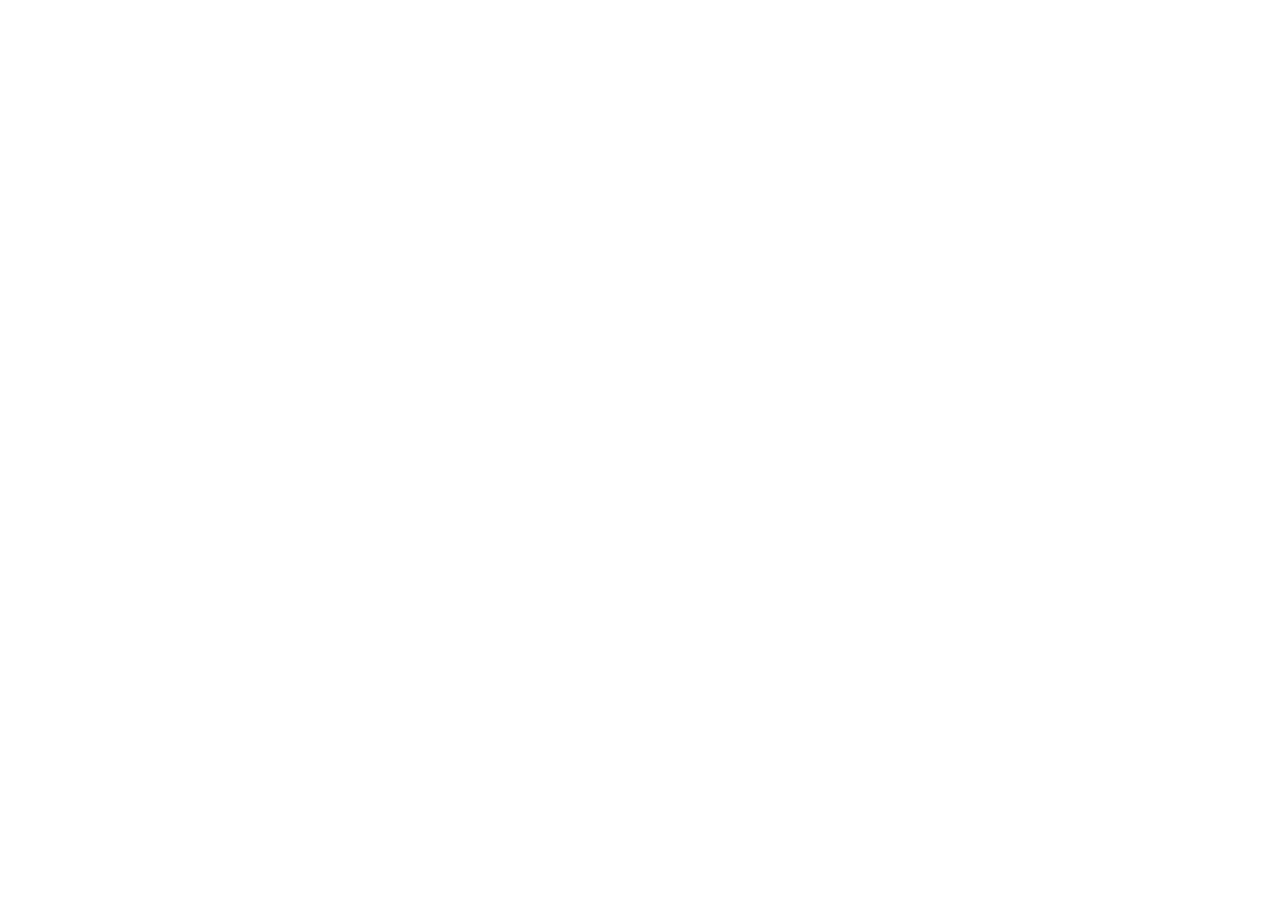
==== commit d1fc4ac5: "Add favicon and OG social preview image - favicon.ico (16/32/48px multi-res) from Logo GOW.png - fav" ====
--- a/cart.html
+++ b/cart.html
@@ -1,16 +1,21 @@
-<!DOCTYPE html>
+﻿<!DOCTYPE html>
 <html lang="en" class="no-js">
 <head>
   <meta charset="UTF-8" />
   <meta name="viewport" content="width=device-width, initial-scale=1.0" />
   <meta name="theme-color" content="#0d0d0d" />
-  <title>Shopping Cart — Warrior of God Tactical</title>
+  <title>Shopping Cart — Warrior of God Tactical
+  <!-- Favicons -->
+  <link rel="icon"             type="image/x-icon"  href="assets/images/favicon.ico" />
+  <link rel="icon"             type="image/png"     sizes="32x32"  href="assets/images/favicon-32x32.png" />
+  <link rel="icon"             type="image/png"     sizes="16x16"  href="assets/images/favicon-16x16.png" />
+  <link rel="apple-touch-icon"                      sizes="180x180" href="assets/images/apple-touch-icon.png" />
   <script>(function(){var ok=document.cookie.split(';').some(function(c){return c.trim().indexOf('wog_age_verified=')===0;});if(!ok){try{ok=localStorage.getItem('wog_age_verified')==='yes';}catch(e){}}if(ok)document.documentElement.classList.add('age-verified');})();</script>
 
   <link rel="preconnect" href="https://fonts.googleapis.com" />
   <link rel="preconnect" href="https://fonts.gstatic.com" crossorigin />
-  <link href="https://fonts.googleapis.com/css2?family=Oswald:wght@400;500;600;700&family=Inter:wght@300;400;500;600&display=swap" rel="stylesheet" />
-  <link rel="stylesheet" href="assets/css/style.css" />
+  <link href="https://fonts.googleapis.com/css2?family=Oswald:wght@400;500;600;700&family=Inter:wght@400;500;600&display=swap" rel="stylesheet" />
+  <link rel="stylesheet" href="assets/css/style.css?v=2" />
 
   <style>
     .cart-page {
@@ -425,7 +430,7 @@
 
   </div><!-- /#site-wrapper -->
 
-  <script src="assets/js/cart.js"></script>
+  <script src="assets/js/cart.js" defer></script>
   <script>
   (function () {
     'use strict';
--- a/assets/css/style.css
+++ b/assets/css/style.css
@@ -73,7 +73,6 @@
 html.age-verified #site-wrapper { display: block !important; }
 
 html {
-  scroll-behavior: smooth;
   -webkit-text-size-adjust: 100%;
   color-scheme: dark;
 }
@@ -454,14 +453,11 @@
   width: 36px;
   height: 46px;
   display: block;
+  will-change: filter;
 }
 @keyframes shieldPulse {
-  0%, 100% {
-    filter: drop-shadow(0 0 3px rgba(14,165,233,0.7)) drop-shadow(0 0 10px rgba(14,165,233,0.3));
-  }
-  50% {
-    filter: drop-shadow(0 0 7px rgba(14,165,233,1)) drop-shadow(0 0 22px rgba(14,165,233,0.65)) drop-shadow(0 0 40px rgba(14,165,233,0.25));
-  }
+  0%, 100% { opacity: 0; }
+  50%       { opacity: 1; }
 }
 .site-header__logo img {
   height: 44px;
@@ -651,7 +647,7 @@
   inset: 0;
   width: 100%;
   height: 100%;
-  z-index: 2;
+  z-index: 4;
   pointer-events: none;
 }
 
@@ -702,6 +698,20 @@
   perspective-origin: center center;
   user-select: none;
   -webkit-user-select: none;
+}
+.hero__logo-wrap::before {
+  content: '';
+  position: absolute;
+  inset: -50% -60%;
+  background: radial-gradient(ellipse at center,
+    rgba(0, 220, 255, 0.38) 0%,
+    rgba(0, 200, 255, 0.14) 28%,
+    rgba(0, 180, 255, 0.04) 50%,
+    rgba(0, 160, 255, 0.01) 66%,
+    transparent 82%);
+  opacity: 0;
+  animation: neon-outer-pulse 9s ease-in-out infinite;
+  pointer-events: none;
 }
 
 .logo-rotate-hint {
@@ -731,32 +741,23 @@
 .hero-logo-canvas,
 .hero-logo-fallback {
   transform-style: preserve-3d;
-  will-change: transform;
 }
 
 .hero-logo-canvas {
   width: clamp(260px, 29vw, 442px);
   height: clamp(260px, 29vw, 442px);
+  max-width: none;
   display: block;
-  mix-blend-mode: screen;
+  position: relative;
   filter:
-    drop-shadow(0 0 22px rgba(0, 200, 255, 0.55))
-    drop-shadow(0 0 60px rgba(0, 120, 255, 0.28));
-  animation: neon-outer-pulse 9s ease-in-out infinite;
+    drop-shadow(0 0 22px rgba(0, 200, 255, 0.27))
+    drop-shadow(0 0 60px rgba(0, 130, 255, 0.14))
+    drop-shadow(0 0 110px rgba(0, 100, 255, 0.06));
 }
 
 @keyframes neon-outer-pulse {
-  0%, 100% {
-    filter:
-      drop-shadow(0 0 18px rgba(0,200,255,0.5))
-      drop-shadow(0 0 50px rgba(0,120,255,0.25));
-  }
-  50% {
-    filter:
-      drop-shadow(0 0 36px rgba(0,220,255,0.95))
-      drop-shadow(0 0 90px rgba(0,140,255,0.55))
-      drop-shadow(0 0 140px rgba(0,229,255,0.28));
-  }
+  0%, 100% { opacity: 0; }
+  50%       { opacity: 1; }
 }
 
 .hero-logo-fallback {
@@ -764,8 +765,8 @@
   height: auto;
   display: block;
   filter:
-    drop-shadow(0 0 16px rgba(0,200,255,0.8))
-    drop-shadow(0 0 40px rgba(0,120,255,0.5))
+    drop-shadow(0 0 16px rgba(0,200,255,0.56))
+    drop-shadow(0 0 40px rgba(0,120,255,0.35))
     brightness(0.9) saturate(0) sepia(1) hue-rotate(170deg) saturate(3);
 }
 
@@ -780,7 +781,19 @@
 @media (max-width: 768px) {
   .hero__inner {
     grid-template-columns: 1fr;
-    justify-items: start;
+    justify-items: center;
+  }
+  .hero__content {
+    text-align: center;
+    width: 100%;
+  }
+  .hero__subheading {
+    max-width: 100%;
+    margin-left: auto;
+    margin-right: auto;
+  }
+  .hero__actions {
+    align-items: center;
   }
   .hero__logo-wrap {
     display: flex;
@@ -789,8 +802,8 @@
   }
   .hero-logo-canvas,
   .hero-logo-fallback {
-    width: clamp(560px, 90vw, 720px);
-    height: clamp(560px, 90vw, 720px);
+    width: clamp(910px, 119vw, 1170px);
+    height: clamp(910px, 119vw, 1170px);
   }
 }
 
@@ -822,7 +835,11 @@
 
 .hero__subheading {
   font-size: var(--wp--preset--font-size--lg);
-  color: var(--wp--preset--color--text-secondary);
+  background: linear-gradient(135deg, #93c5fd 0%, #38bdf8 45%, #0ea5e9 100%);
+  -webkit-background-clip: text;
+  background-clip: text;
+  -webkit-text-fill-color: transparent;
+  color: transparent;
   max-width: 560px;
   line-height: 1.55;
   margin-bottom: var(--wp--custom--spacing--lg);
@@ -872,9 +889,17 @@
    7. TRUST BAR
    -------------------------------------------------------------------------- */
 .trust-bar {
-  background: var(--wp--preset--color--dark-elevated);
-  border-bottom: 1px solid var(--wp--preset--color--border);
-  padding-block: var(--wp--custom--spacing--md);
+  position: relative;
+  z-index: 2;
+  margin-top: -70px;
+  background: linear-gradient(to bottom,
+    transparent 0%,
+    rgba(4, 9, 18, 0.88) 35%,
+    #04090f 58%,
+    #050b14 100%);
+  border-bottom: 1px solid rgba(14, 165, 233, 0.08);
+  padding-top: calc(var(--wp--custom--spacing--md) + 70px);
+  padding-bottom: var(--wp--custom--spacing--md);
 }
 .trust-bar__inner {
   display: grid;
@@ -1340,19 +1365,6 @@
 .values-grid__icon svg {
   width: 72px;
   height: 72px;
-  filter: drop-shadow(0 0 5px rgba(14,165,233,0.6)) drop-shadow(0 0 14px rgba(14,165,233,0.28));
-  animation: iconPulse 3.2s ease-in-out infinite;
-}
-.values-grid__item:nth-child(2) .values-grid__icon svg { animation-delay: 0.7s; }
-.values-grid__item:nth-child(3) .values-grid__icon svg { animation-delay: 1.4s; }
-.values-grid__item:nth-child(4) .values-grid__icon svg { animation-delay: 2.1s; }
-@keyframes iconPulse {
-  0%, 100% {
-    filter: drop-shadow(0 0 4px rgba(14,165,233,0.5)) drop-shadow(0 0 10px rgba(14,165,233,0.2));
-  }
-  50% {
-    filter: drop-shadow(0 0 9px rgba(14,165,233,0.95)) drop-shadow(0 0 24px rgba(14,165,233,0.5)) drop-shadow(0 0 44px rgba(14,165,233,0.18));
-  }
 }
 .values-grid__title {
   font-family: var(--wp--preset--font-family--heading);
@@ -1501,7 +1513,7 @@
 }
 
 .footer-brand { text-align: center; }
-.footer-brand__logo { display: inline-block; }
+.footer-brand__logo { display: inline-block; position: relative; }
 .footer-brand__logo img { max-height: 44px; margin-bottom: 1rem; }
 .footer-social { justify-content: center; }
 .footer-brand__tagline {
@@ -1605,10 +1617,12 @@
    -------------------------------------------------------------------------- */
 @media (max-width: 1024px) {
   .trust-bar__inner { grid-template-columns: repeat(2, 1fr); }
+  .trust-bar__item { justify-content: center; }
   .category-grid { grid-template-columns: repeat(2, 1fr); }
   .product-grid { grid-template-columns: repeat(2, 1fr); }
   .about-grid { grid-template-columns: 1fr; }
   .about-grid__image { aspect-ratio: 16/9; order: -1; }
+  .about-grid__image img { object-position: center 22%; }
   .values-grid { grid-template-columns: repeat(2, 1fr); }
   .deals-banner { grid-template-columns: 1fr; }
   .deals-banner__visual { aspect-ratio: 16/7; }
@@ -1655,6 +1669,7 @@
   .hero__actions .btn { width: 100%; justify-content: center; }
 
   .trust-bar__inner { grid-template-columns: 1fr; }
+  .trust-bar__item { justify-content: center; }
   .category-grid { grid-template-columns: 1fr; }
   .product-grid { grid-template-columns: 1fr; }
   .values-grid { grid-template-columns: 1fr; }
@@ -1733,7 +1748,7 @@
   border: 1px solid rgba(14,165,233,0.25);
 }
 ::-webkit-scrollbar-thumb:hover { background: #38bdf8; }
-* { scrollbar-width: thin; scrollbar-color: #0ea5e9 #05080e; }
+html { scrollbar-width: thin; scrollbar-color: #0ea5e9 #05080e; }
 
 /* ── Section divider — diamond ornament with fading lines ──────────────── */
 .wog-divider {
@@ -1768,7 +1783,15 @@
   position: relative;
   border: 1.5px solid rgba(14,165,233,0.75);
   background: rgba(14,165,233,0.07);
-  box-shadow: 0 0 8px rgba(14,165,233,0.35), 0 0 22px rgba(14,165,233,0.12);
+  box-shadow: 0 0 6px rgba(14,165,233,0.3), 0 0 18px rgba(14,165,233,0.1);
+}
+/* Pulsing glow layer — animates opacity only (GPU-composited, no repaint) */
+.wog-divider__gem::before {
+  content: '';
+  position: absolute;
+  inset: 0;
+  box-shadow: 0 0 12px rgba(14,165,233,0.7), 0 0 32px rgba(14,165,233,0.25);
+  opacity: 0;
   animation: gemPulse 3s ease-in-out infinite;
 }
 .wog-divider__gem::after {
@@ -1779,8 +1802,8 @@
   background: rgba(14,165,233,0.18);
 }
 @keyframes gemPulse {
-  0%, 100% { box-shadow: 0 0 6px rgba(14,165,233,0.3), 0 0 18px rgba(14,165,233,0.1); }
-  50%       { box-shadow: 0 0 12px rgba(14,165,233,0.7), 0 0 32px rgba(14,165,233,0.25); }
+  0%, 100% { opacity: 0; }
+  50%       { opacity: 1; }
 }
 
 /* Section content — lifted above any future pseudo-element overlays */
@@ -1849,11 +1872,22 @@
 
 /* ── Deals badge tactical pulse ──────────────────────────────────────── */
 .deals-badge {
+  position: relative;
+  box-shadow: 0 0 6px rgba(14,165,233,0.4);
+}
+.deals-badge::before {
+  content: '';
+  position: absolute;
+  inset: 0;
+  box-shadow: 0 0 14px rgba(14,165,233,0.8), 0 0 28px rgba(14,165,233,0.3);
+  border-radius: inherit;
+  opacity: 0;
   animation: badgePulse 2.4s ease-in-out infinite;
+  pointer-events: none;
 }
 @keyframes badgePulse {
-  0%, 100% { box-shadow: 0 0 6px rgba(14,165,233,0.4); }
-  50%       { box-shadow: 0 0 14px rgba(14,165,233,0.8), 0 0 28px rgba(14,165,233,0.3); }
+  0%, 100% { opacity: 0; }
+  50%       { opacity: 1; }
 }
 
 /* ── Footer neon canvas logo (kept for WP migration) ─────────────────── */
@@ -1864,10 +1898,23 @@
   width: 88px;
   height: 110px;
   display: block;
+  position: relative;
   margin: 0 auto 1.25rem;
-  filter:
-    drop-shadow(0 0 5px rgba(14,165,233,0.9))
-    drop-shadow(0 0 18px rgba(14,165,233,0.55))
-    drop-shadow(0 0 42px rgba(14,165,233,0.25));
+  filter: drop-shadow(0 0 3px rgba(14,165,233,0.7)) drop-shadow(0 0 10px rgba(14,165,233,0.3));
+}
+.footer-brand__logo::before {
+  content: '';
+  position: absolute;
+  inset: 0;
+  background: radial-gradient(ellipse at center,
+    rgba(14, 165, 233, 0.28) 0%,
+    rgba(14, 165, 233, 0.11) 28%,
+    rgba(14, 165, 233, 0.03) 46%,
+    transparent 60%);
+  opacity: 0;
   animation: shieldPulse 2.8s ease-in-out infinite;
-}
+  pointer-events: none;
+}
+.footer-brand__logo.anim-paused::before {
+  animation-play-state: paused;
+}
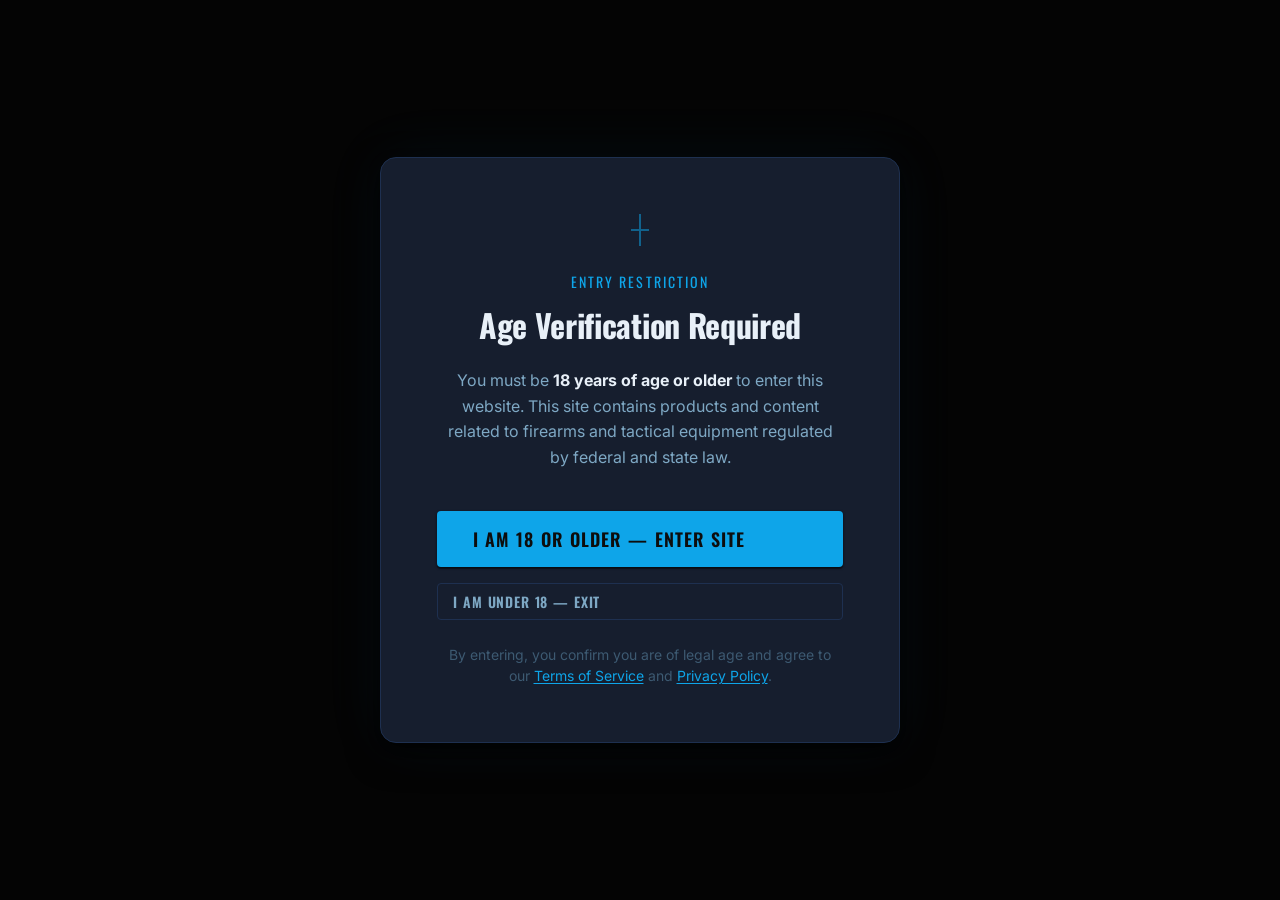
==== commit a97fd0e8: "Fix unclosed title tags breaking inner pages, add CSS touch-action for mobile logo All inner pages (" ====
--- a/cart.html
+++ b/cart.html
@@ -4,7 +4,7 @@
   <meta charset="UTF-8" />
   <meta name="viewport" content="width=device-width, initial-scale=1.0" />
   <meta name="theme-color" content="#0d0d0d" />
-  <title>Shopping Cart — Warrior of God Tactical
+  <title>Shopping Cart — Warrior of God Tactical</title>
   <!-- Favicons -->
   <link rel="icon"             type="image/x-icon"  href="assets/images/favicon.ico" />
   <link rel="icon"             type="image/png"     sizes="32x32"  href="assets/images/favicon-32x32.png" />
@@ -15,7 +15,7 @@
   <link rel="preconnect" href="https://fonts.googleapis.com" />
   <link rel="preconnect" href="https://fonts.gstatic.com" crossorigin />
   <link href="https://fonts.googleapis.com/css2?family=Oswald:wght@400;500;600;700&family=Inter:wght@400;500;600&display=swap" rel="stylesheet" />
-  <link rel="stylesheet" href="assets/css/style.css?v=2" />
+  <link rel="stylesheet" href="assets/css/style.css?v=3" />
 
   <style>
     .cart-page {
--- a/assets/css/style.css
+++ b/assets/css/style.css
@@ -75,6 +75,7 @@
 html {
   -webkit-text-size-adjust: 100%;
   color-scheme: dark;
+  overflow-x: hidden;
 }
 
 body {
@@ -86,7 +87,7 @@
   background-color: var(--wp--preset--color--dark);
   -webkit-font-smoothing: antialiased;
   -moz-osx-font-smoothing: grayscale;
-  overflow-x: clip;
+  overflow-x: hidden;
 }
 
 html.no-js .animate-on-scroll { opacity: 1 !important; transform: none !important; }
@@ -698,6 +699,7 @@
   perspective-origin: center center;
   user-select: none;
   -webkit-user-select: none;
+  touch-action: none;
 }
 .hero__logo-wrap::before {
   content: '';
@@ -746,7 +748,7 @@
 .hero-logo-canvas {
   width: clamp(260px, 29vw, 442px);
   height: clamp(260px, 29vw, 442px);
-  max-width: none;
+  max-width: 100%;
   display: block;
   position: relative;
   filter:
@@ -782,6 +784,7 @@
   .hero__inner {
     grid-template-columns: 1fr;
     justify-items: center;
+    padding-top: 60px;
   }
   .hero__content {
     text-align: center;
@@ -796,14 +799,15 @@
     align-items: center;
   }
   .hero__logo-wrap {
-    display: flex;
-    justify-self: center;
-    margin-top: var(--wp--custom--spacing--md);
+    position: relative;
+    margin: 0 auto;
   }
   .hero-logo-canvas,
   .hero-logo-fallback {
-    width: clamp(910px, 119vw, 1170px);
-    height: clamp(910px, 119vw, 1170px);
+    width: 70vw;
+    height: 70vw;
+    max-width: 300px;
+    max-height: 300px;
   }
 }
 
